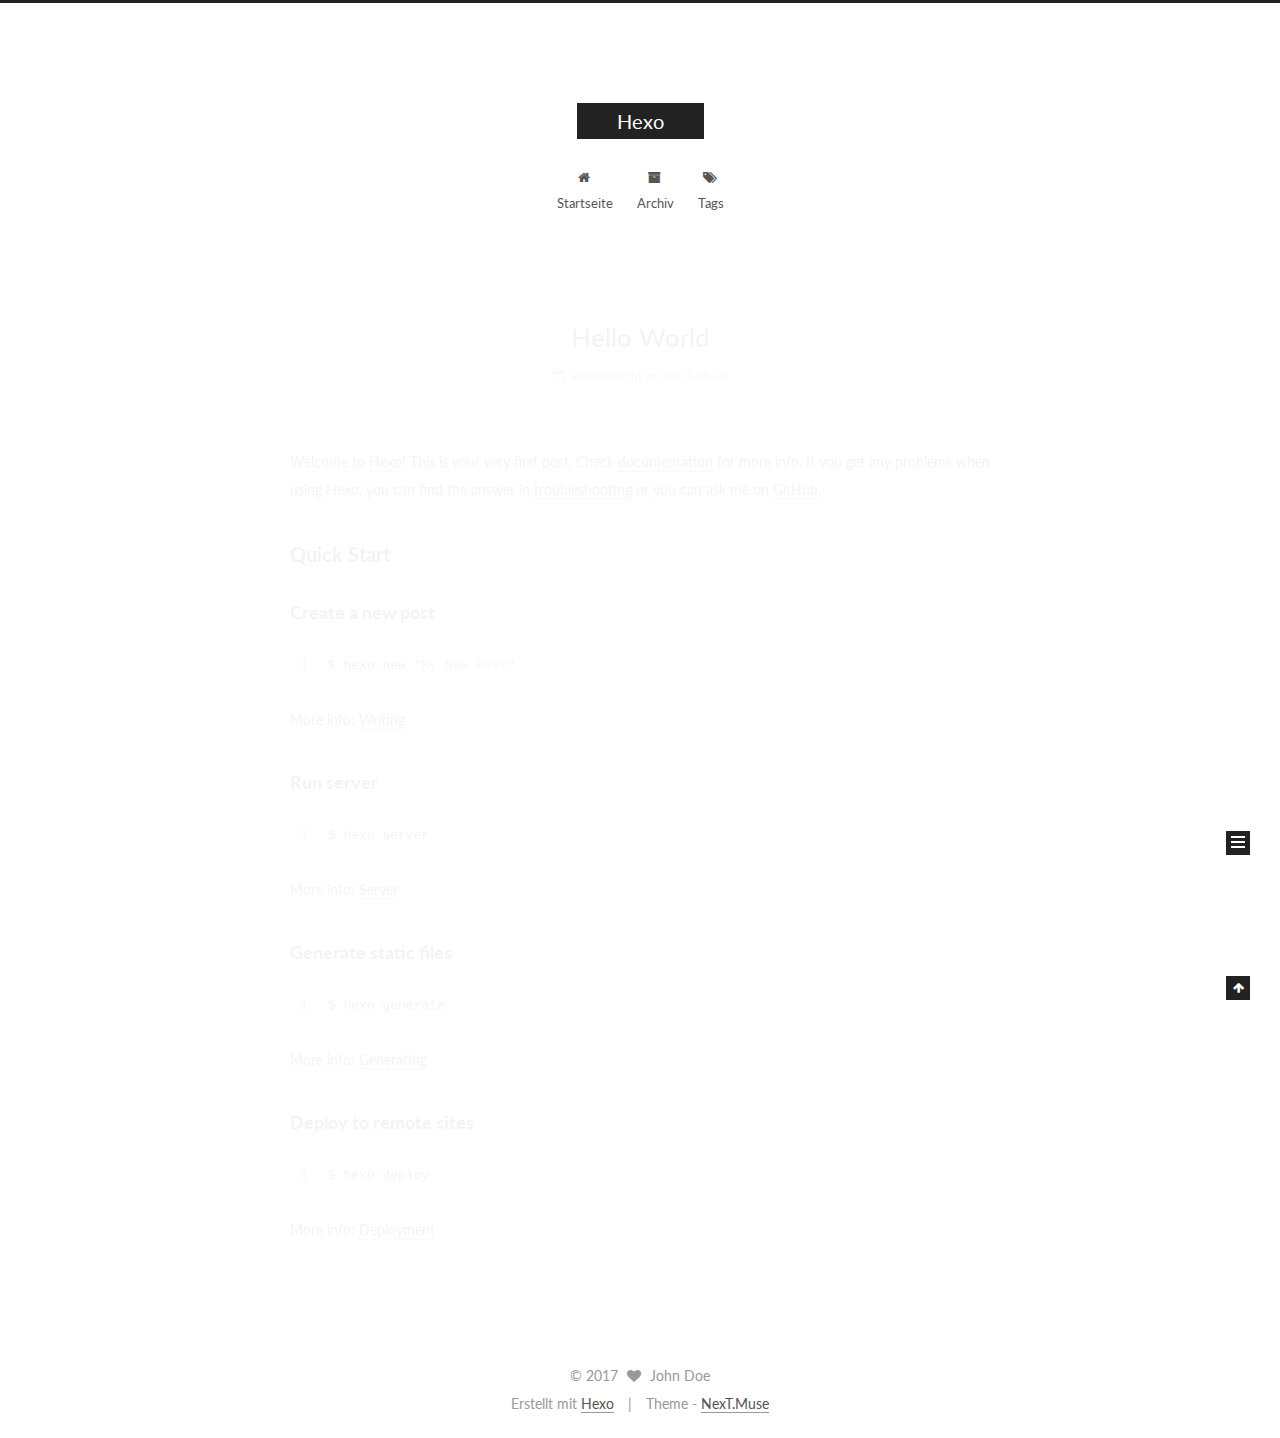
==== index.html @ f8caa30b "Site updated: 2017-03-20 17:21:39" ====
<!doctype html>



  


<html class="theme-next muse use-motion" lang="">
<head>
  <meta charset="UTF-8"/>
<meta http-equiv="X-UA-Compatible" content="IE=edge" />
<meta name="viewport" content="width=device-width, initial-scale=1, maximum-scale=1"/>



<meta http-equiv="Cache-Control" content="no-transform" />
<meta http-equiv="Cache-Control" content="no-siteapp" />















  
  
  <link href="/lib/fancybox/source/jquery.fancybox.css?v=2.1.5" rel="stylesheet" type="text/css" />




  
  
  
  

  
    
    
  

  

  

  

  

  
    
    
    <link href="//fonts.googleapis.com/css?family=Lato:300,300italic,400,400italic,700,700italic&subset=latin,latin-ext" rel="stylesheet" type="text/css">
  






<link href="/lib/font-awesome/css/font-awesome.min.css?v=4.6.2" rel="stylesheet" type="text/css" />

<link href="/css/main.css?v=5.1.0" rel="stylesheet" type="text/css" />


  <meta name="keywords" content="Hexo, NexT" />








  <link rel="shortcut icon" type="image/x-icon" href="/favicon.ico?v=5.1.0" />






<meta property="og:type" content="website">
<meta property="og:title" content="Hexo">
<meta property="og:url" content="http://yoursite.com/index.html">
<meta property="og:site_name" content="Hexo">
<meta name="twitter:card" content="summary">
<meta name="twitter:title" content="Hexo">



<script type="text/javascript" id="hexo.configurations">
  var NexT = window.NexT || {};
  var CONFIG = {
    root: '/',
    scheme: 'Muse',
    sidebar: {"position":"left","display":"post","offset":12,"offset_float":0,"b2t":false,"scrollpercent":false},
    fancybox: true,
    motion: true,
    duoshuo: {
      userId: '0',
      author: 'Author'
    },
    algolia: {
      applicationID: '',
      apiKey: '',
      indexName: '',
      hits: {"per_page":10},
      labels: {"input_placeholder":"Search for Posts","hits_empty":"We didn't find any results for the search: ${query}","hits_stats":"${hits} results found in ${time} ms"}
    }
  };
</script>



  <link rel="canonical" href="http://yoursite.com/"/>





  <title> Hexo </title>
</head>

<body itemscope itemtype="http://schema.org/WebPage" lang="">

  














  
  
    
  

  <div class="container sidebar-position-left 
   page-home 
 ">
    <div class="headband"></div>

    <header id="header" class="header" itemscope itemtype="http://schema.org/WPHeader">
      <div class="header-inner"><div class="site-brand-wrapper">
  <div class="site-meta ">
    

    <div class="custom-logo-site-title">
      <a href="/"  class="brand" rel="start">
        <span class="logo-line-before"><i></i></span>
        <span class="site-title">Hexo</span>
        <span class="logo-line-after"><i></i></span>
      </a>
    </div>
      
        <p class="site-subtitle"></p>
      
  </div>

  <div class="site-nav-toggle">
    <button>
      <span class="btn-bar"></span>
      <span class="btn-bar"></span>
      <span class="btn-bar"></span>
    </button>
  </div>
</div>

<nav class="site-nav">
  

  
    <ul id="menu" class="menu">
      
        
        <li class="menu-item menu-item-home">
          <a href="/" rel="section">
            
              <i class="menu-item-icon fa fa-fw fa-home"></i> <br />
            
            Startseite
          </a>
        </li>
      
        
        <li class="menu-item menu-item-archives">
          <a href="/archives" rel="section">
            
              <i class="menu-item-icon fa fa-fw fa-archive"></i> <br />
            
            Archiv
          </a>
        </li>
      
        
        <li class="menu-item menu-item-tags">
          <a href="/tags" rel="section">
            
              <i class="menu-item-icon fa fa-fw fa-tags"></i> <br />
            
            Tags
          </a>
        </li>
      

      
    </ul>
  

  
</nav>



 </div>
    </header>

    <main id="main" class="main">
      <div class="main-inner">
        <div class="content-wrap">
          <div id="content" class="content">
            
  <section id="posts" class="posts-expand">
    
      

  

  
  
  

  <article class="post post-type-normal " itemscope itemtype="http://schema.org/Article">
    <link itemprop="mainEntityOfPage" href="http://yoursite.com/2017/03/20/hello-world/">

    <span hidden itemprop="author" itemscope itemtype="http://schema.org/Person">
      <meta itemprop="name" content="John Doe">
      <meta itemprop="description" content="">
      <meta itemprop="image" content="/images/avatar.gif">
    </span>

    <span hidden itemprop="publisher" itemscope itemtype="http://schema.org/Organization">
      <meta itemprop="name" content="Hexo">
    </span>

    
      <header class="post-header">

        
        
          <h1 class="post-title" itemprop="name headline">
            
            
              
                
                <a class="post-title-link" href="/2017/03/20/hello-world/" itemprop="url">
                  Hello World
                </a>
              
            
          </h1>
        

        <div class="post-meta">
          <span class="post-time">
            
              <span class="post-meta-item-icon">
                <i class="fa fa-calendar-o"></i>
              </span>
              
                <span class="post-meta-item-text">Veröffentlicht am</span>
              
              <time title="Post created" itemprop="dateCreated datePublished" datetime="2017-03-20T13:56:18+08:00">
                2017-03-20
              </time>
            

            

            
          </span>

          

          
            
          

          
          

          

          

          

        </div>
      </header>
    


    <div class="post-body" itemprop="articleBody">

      
      

      
        
          
            <p>Welcome to <a href="https://hexo.io/" target="_blank" rel="external">Hexo</a>! This is your very first post. Check <a href="https://hexo.io/docs/" target="_blank" rel="external">documentation</a> for more info. If you get any problems when using Hexo, you can find the answer in <a href="https://hexo.io/docs/troubleshooting.html" target="_blank" rel="external">troubleshooting</a> or you can ask me on <a href="https://github.com/hexojs/hexo/issues" target="_blank" rel="external">GitHub</a>.</p>
<h2 id="Quick-Start"><a href="#Quick-Start" class="headerlink" title="Quick Start"></a>Quick Start</h2><h3 id="Create-a-new-post"><a href="#Create-a-new-post" class="headerlink" title="Create a new post"></a>Create a new post</h3><figure class="highlight bash"><table><tr><td class="gutter"><pre><div class="line">1</div></pre></td><td class="code"><pre><div class="line">$ hexo new <span class="string">"My New Post"</span></div></pre></td></tr></table></figure>
<p>More info: <a href="https://hexo.io/docs/writing.html" target="_blank" rel="external">Writing</a></p>
<h3 id="Run-server"><a href="#Run-server" class="headerlink" title="Run server"></a>Run server</h3><figure class="highlight bash"><table><tr><td class="gutter"><pre><div class="line">1</div></pre></td><td class="code"><pre><div class="line">$ hexo server</div></pre></td></tr></table></figure>
<p>More info: <a href="https://hexo.io/docs/server.html" target="_blank" rel="external">Server</a></p>
<h3 id="Generate-static-files"><a href="#Generate-static-files" class="headerlink" title="Generate static files"></a>Generate static files</h3><figure class="highlight bash"><table><tr><td class="gutter"><pre><div class="line">1</div></pre></td><td class="code"><pre><div class="line">$ hexo generate</div></pre></td></tr></table></figure>
<p>More info: <a href="https://hexo.io/docs/generating.html" target="_blank" rel="external">Generating</a></p>
<h3 id="Deploy-to-remote-sites"><a href="#Deploy-to-remote-sites" class="headerlink" title="Deploy to remote sites"></a>Deploy to remote sites</h3><figure class="highlight bash"><table><tr><td class="gutter"><pre><div class="line">1</div></pre></td><td class="code"><pre><div class="line">$ hexo deploy</div></pre></td></tr></table></figure>
<p>More info: <a href="https://hexo.io/docs/deployment.html" target="_blank" rel="external">Deployment</a></p>

          
        
      
    </div>

    <div>
      
    </div>

    <div>
      
    </div>

    <div>
      
    </div>

    <footer class="post-footer">
      

      

      

      
      
        <div class="post-eof"></div>
      
    </footer>
  </article>


    
  </section>

  


          </div>
          


          

        </div>
        
          
  
  <div class="sidebar-toggle">
    <div class="sidebar-toggle-line-wrap">
      <span class="sidebar-toggle-line sidebar-toggle-line-first"></span>
      <span class="sidebar-toggle-line sidebar-toggle-line-middle"></span>
      <span class="sidebar-toggle-line sidebar-toggle-line-last"></span>
    </div>
  </div>

  <aside id="sidebar" class="sidebar">
    <div class="sidebar-inner">

      

      

      <section class="site-overview sidebar-panel sidebar-panel-active">
        <div class="site-author motion-element" itemprop="author" itemscope itemtype="http://schema.org/Person">
          <img class="site-author-image" itemprop="image"
               src="/images/avatar.gif"
               alt="John Doe" />
          <p class="site-author-name" itemprop="name">John Doe</p>
           
              <p class="site-description motion-element" itemprop="description"></p>
          
        </div>
        <nav class="site-state motion-element">

          
            <div class="site-state-item site-state-posts">
              <a href="/archives">
                <span class="site-state-item-count">1</span>
                <span class="site-state-item-name">Artikel</span>
              </a>
            </div>
          

          

          

        </nav>

        

        <div class="links-of-author motion-element">
          
        </div>

        
        

        
        

        


      </section>

      

      

    </div>
  </aside>


        
      </div>
    </main>

    <footer id="footer" class="footer">
      <div class="footer-inner">
        <div class="copyright" >
  
  &copy; 
  <span itemprop="copyrightYear">2017</span>
  <span class="with-love">
    <i class="fa fa-heart"></i>
  </span>
  <span class="author" itemprop="copyrightHolder">John Doe</span>
</div>


<div class="powered-by">
  Erstellt mit  <a class="theme-link" href="https://hexo.io">Hexo</a>
</div>

<div class="theme-info">
  Theme -
  <a class="theme-link" href="https://github.com/iissnan/hexo-theme-next">
    NexT.Muse
  </a>
</div>


        

        
      </div>
    </footer>

    
      <div class="back-to-top">
        <i class="fa fa-arrow-up"></i>
        
      </div>
    

  </div>

  

<script type="text/javascript">
  if (Object.prototype.toString.call(window.Promise) !== '[object Function]') {
    window.Promise = null;
  }
</script>









  




  
  <script type="text/javascript" src="/lib/jquery/index.js?v=2.1.3"></script>

  
  <script type="text/javascript" src="/lib/fastclick/lib/fastclick.min.js?v=1.0.6"></script>

  
  <script type="text/javascript" src="/lib/jquery_lazyload/jquery.lazyload.js?v=1.9.7"></script>

  
  <script type="text/javascript" src="/lib/velocity/velocity.min.js?v=1.2.1"></script>

  
  <script type="text/javascript" src="/lib/velocity/velocity.ui.min.js?v=1.2.1"></script>

  
  <script type="text/javascript" src="/lib/fancybox/source/jquery.fancybox.pack.js?v=2.1.5"></script>


  


  <script type="text/javascript" src="/js/src/utils.js?v=5.1.0"></script>

  <script type="text/javascript" src="/js/src/motion.js?v=5.1.0"></script>



  
  

  

  


  <script type="text/javascript" src="/js/src/bootstrap.js?v=5.1.0"></script>



  



  




	





  





  





  






  





  

  

  

  

</body>
</html>
---- css/main.css ----
/* normalize.css v3.0.2 | MIT License | git.io/normalize */
html {
  font-family: sans-serif; /* 1 */
  -ms-text-size-adjust: 100%; /* 2 */
  -webkit-text-size-adjust: 100%; /* 2 */
}
body {
  margin: 0;
}
article,
aside,
details,
figcaption,
figure,
footer,
header,
hgroup,
main,
menu,
nav,
section,
summary {
  display: block;
}
audio,
canvas,
progress,
video {
  display: inline-block; /* 1 */
  vertical-align: baseline; /* 2 */
}
audio:not([controls]) {
  display: none;
  height: 0;
}
[hidden],
template {
  display: none;
}
a {
  background-color: transparent;
}
a:active,
a:hover {
  outline: 0;
}
abbr[title] {
  border-bottom: 1px dotted;
}
b,
strong {
  font-weight: bold;
}
dfn {
  font-style: italic;
}
h1 {
  font-size: 2em;
  margin: 0.67em 0;
}
mark {
  background: #ff0;
  color: #000;
}
small {
  font-size: 80%;
}
sub,
sup {
  font-size: 75%;
  line-height: 0;
  position: relative;
  vertical-align: baseline;
}
sup {
  top: -0.5em;
}
sub {
  bottom: -0.25em;
}
img {
  border: 0;
}
svg:not(:root) {
  overflow: hidden;
}
figure {
  margin: 1em 40px;
}
hr {
  -moz-box-sizing: content-box;
  box-sizing: content-box;
  height: 0;
}
pre {
  overflow: auto;
}
code,
kbd,
pre,
samp {
  font-family: monospace, monospace;
  font-size: 1em;
}
button,
input,
optgroup,
select,
textarea {
  color: inherit; /* 1 */
  font: inherit; /* 2 */
  margin: 0; /* 3 */
}
button {
  overflow: visible;
}
button,
select {
  text-transform: none;
}
button,
html input[type="button"],
input[type="reset"],
input[type="submit"] {
  -webkit-appearance: button; /* 2 */
  cursor: pointer; /* 3 */
}
button[disabled],
html input[disabled] {
  cursor: default;
}
button::-moz-focus-inner,
input::-moz-focus-inner {
  border: 0;
  padding: 0;
}
input {
  line-height: normal;
}
input[type="checkbox"],
input[type="radio"] {
  box-sizing: border-box; /* 1 */
  padding: 0; /* 2 */
}
input[type="number"]::-webkit-inner-spin-button,
input[type="number"]::-webkit-outer-spin-button {
  height: auto;
}
input[type="search"] {
  -webkit-appearance: textfield; /* 1 */
  -moz-box-sizing: content-box;
  -webkit-box-sizing: content-box; /* 2 */
  box-sizing: content-box;
}
input[type="search"]::-webkit-search-cancel-button,
input[type="search"]::-webkit-search-decoration {
  -webkit-appearance: none;
}
fieldset {
  border: 1px solid #c0c0c0;
  margin: 0 2px;
  padding: 0.35em 0.625em 0.75em;
}
legend {
  border: 0; /* 1 */
  padding: 0; /* 2 */
}
textarea {
  overflow: auto;
}
optgroup {
  font-weight: bold;
}
table {
  border-collapse: collapse;
  border-spacing: 0;
}
td,
th {
  padding: 0;
}
::selection {
  background: #262a30;
  color: #fff;
}
body {
  position: relative;
  font-family: 'Lato', "PingFang SC", "Microsoft YaHei", sans-serif;
  font-size: 14px;
  line-height: 2;
  color: #555;
  background: #fff;
}
@media (max-width: 767px) {
  body {
    padding-right: 0 !important;
  }
}
@media (min-width: 768px) and (max-width: 991px) {
  body {
    padding-right: 0 !important;
  }
}
@media (min-width: 1600px) {
  body {
    font-size: 16px;
  }
}
h1,
h2,
h3,
h4,
h5,
h6 {
  margin: 0;
  padding: 0;
  font-weight: bold;
  line-height: 1.5;
  font-family: 'Lato', "PingFang SC", "Microsoft YaHei", sans-serif;
}
h2,
h3,
h4,
h5,
h6 {
  margin: 20px 0 15px;
}
h1 {
  font-size: 22px;
}
@media (max-width: 767px) {
  h1 {
    font-size: 18px;
  }
}
h2 {
  font-size: 20px;
}
@media (max-width: 767px) {
  h2 {
    font-size: 16px;
  }
}
h3 {
  font-size: 18px;
}
@media (max-width: 767px) {
  h3 {
    font-size: 14px;
  }
}
h4 {
  font-size: 16px;
}
@media (max-width: 767px) {
  h4 {
    font-size: 12px;
  }
}
h5 {
  font-size: 14px;
}
@media (max-width: 767px) {
  h5 {
    font-size: 10px;
  }
}
h6 {
  font-size: 12px;
}
@media (max-width: 767px) {
  h6 {
    font-size: 8px;
  }
}
p {
  margin: 0 0 25px 0;
}
a {
  color: #555;
  text-decoration: none;
  border-bottom: 1px solid #999;
  word-wrap: break-word;
}
a:hover {
  color: #222;
  border-bottom-color: #222;
}
blockquote {
  margin: 0;
  padding: 0;
}
img {
  display: block;
  margin: auto;
  max-width: 100%;
  height: auto;
}
hr {
  margin: 40px 0;
  height: 3px;
  border: none;
  background-color: #ddd;
  background-image: repeating-linear-gradient(-45deg, #fff, #fff 4px, transparent 4px, transparent 8px);
}
blockquote {
  padding: 0 15px;
  color: #666;
  border-left: 4px solid #ddd;
}
blockquote cite::before {
  content: "-";
  padding: 0 5px;
}
dt {
  font-weight: 700;
}
dd {
  margin: 0;
  padding: 0;
}
.text-left {
  text-align: left;
}
.text-center {
  text-align: center;
}
.text-right {
  text-align: right;
}
.text-justify {
  text-align: justify;
}
.text-nowrap {
  white-space: nowrap;
}
.text-lowercase {
  text-transform: lowercase;
}
.text-uppercase {
  text-transform: uppercase;
}
.text-capitalize {
  text-transform: capitalize;
}
.center-block {
  display: block;
  margin-left: auto;
  margin-right: auto;
}
.clearfix:before,
.clearfix:after {
  content: " ";
  display: table;
}
.clearfix:after {
  clear: both;
}
.pullquote {
  width: 45%;
}
.pullquote.left {
  float: left;
  margin-left: 5px;
  margin-right: 10px;
}
.pullquote.right {
  float: right;
  margin-left: 10px;
  margin-right: 5px;
}
.affix.affix.affix {
  position: fixed;
}
.translation {
  margin-top: -20px;
  font-size: 14px;
  color: #999;
}
.scrollbar-measure {
  width: 100px;
  height: 100px;
  overflow: scroll;
  position: absolute;
  top: -9999px;
}
.use-motion .motion-element {
  opacity: 0;
}
table {
  margin: 20px 0;
  width: 100%;
  border-collapse: collapse;
  border-spacing: 0;
  border: 1px solid #ddd;
  font-size: 14px;
  table-layout: fixed;
  word-wrap: break-all;
}
table>tbody>tr:nth-of-type(odd) {
  background-color: #f9f9f9;
}
table>tbody>tr:hover {
  background-color: #f5f5f5;
}
caption,
th,
td {
  padding: 8px;
  text-align: left;
  vertical-align: middle;
  font-weight: normal;
}
th,
td {
  border-bottom: 3px solid #ddd;
  border-right: 1px solid #eee;
}
th {
  padding-bottom: 10px;
  font-weight: 700;
}
td {
  border-bottom-width: 1px;
}
html,
body {
  height: 100%;
}
.container {
  position: relative;
  min-height: 100%;
}
.header-inner {
  margin: 0 auto;
  padding: 100px 0 70px;
  width: 700px;
}
@media (min-width: 1600px) {
  .container .header-inner {
    width: 900px;
  }
}
.main {
  padding-bottom: 150px;
}
.main-inner {
  margin: 0 auto;
  width: 700px;
}
@media (min-width: 1600px) {
  .container .main-inner {
    width: 900px;
  }
}
.footer {
  position: absolute;
  left: 0;
  bottom: 0;
  width: 100%;
  min-height: 50px;
}
.footer-inner {
  box-sizing: border-box;
  margin: 20px auto;
  width: 700px;
}
@media (min-width: 1600px) {
  .container .footer-inner {
    width: 900px;
  }
}
pre,
.highlight {
  overflow: auto;
  margin: 20px 0;
  padding: 0;
  font-size: 13px;
  color: #4d4d4c;
  background: #f7f7f7;
  line-height: 1.6;
}
pre,
code {
  font-family: consolas, Menlo, "PingFang SC", "Microsoft YaHei", monospace;
}
code {
  padding: 2px 4px;
  word-wrap: break-word;
  color: #555;
  background: #eee;
  border-radius: 3px;
  font-size: 13px;
}
pre code {
  padding: 0;
  color: #4d4d4c;
  background: none;
  text-shadow: none;
}
.highlight {
  border-radius: 1px;
}
.highlight pre {
  border: none;
  margin: 0;
  padding: 10px 0;
}
.highlight table {
  margin: 0;
  width: auto;
  border: none;
}
.highlight td {
  border: none;
  padding: 0;
}
.highlight figcaption {
  font-size: 1em;
  color: #4d4d4c;
  line-height: 1em;
  margin-bottom: 1em;
}
.highlight figcaption:before,
.highlight figcaption:after {
  content: " ";
  display: table;
}
.highlight figcaption:after {
  clear: both;
}
.highlight figcaption a {
  float: right;
  color: #4d4d4c;
}
.highlight figcaption a:hover {
  border-bottom-color: #4d4d4c;
}
.highlight .gutter pre {
  padding-left: 10px;
  padding-right: 10px;
  color: #869194;
  text-align: right;
  background-color: #eff2f3;
}
.highlight .code pre {
  padding-left: 10px;
  padding-right: 10px;
  background-color: #f7f7f7;
}
.highlight .line {
  height: 20px;
}
.gutter {
  -webkit-user-select: none;
  -moz-user-select: none;
  -ms-user-select: none;
  user-select: none;
}
.gist table {
  width: auto;
}
.gist table td {
  border: none;
}
pre .deletion {
  background: #fdd;
}
pre .addition {
  background: #dfd;
}
pre .meta {
  color: #8959a8;
}
pre .comment {
  color: #8e908c;
}
pre .variable,
pre .attribute,
pre .tag,
pre .regexp,
pre .ruby .constant,
pre .xml .tag .title,
pre .xml .pi,
pre .xml .doctype,
pre .html .doctype,
pre .css .id,
pre .css .class,
pre .css .pseudo {
  color: #c82829;
}
pre .number,
pre .preprocessor,
pre .built_in,
pre .literal,
pre .params,
pre .constant,
pre .command {
  color: #f5871f;
}
pre .ruby .class .title,
pre .css .rules .attribute,
pre .string,
pre .value,
pre .inheritance,
pre .header,
pre .ruby .symbol,
pre .xml .cdata,
pre .special,
pre .number,
pre .formula {
  color: #718c00;
}
pre .title,
pre .css .hexcolor {
  color: #3e999f;
}
pre .function,
pre .python .decorator,
pre .python .title,
pre .ruby .function .title,
pre .ruby .title .keyword,
pre .perl .sub,
pre .javascript .title,
pre .coffeescript .title {
  color: #4271ae;
}
pre .keyword,
pre .javascript .function {
  color: #8959a8;
}
.full-image.full-image.full-image {
  border: none;
  max-width: 100%;
  width: auto;
  margin: 20px auto;
}
@media (min-width: 992px) {
  .full-image.full-image.full-image {
    max-width: none;
    width: 110%;
    margin: 25px -5%;
  }
}
.blockquote-center,
.page-home .post-type-quote blockquote,
.page-post-detail .post-type-quote blockquote {
  position: relative;
  margin: 40px 0;
  padding: 0;
  border-left: none;
  text-align: center;
}
.blockquote-center::before,
.page-home .post-type-quote blockquote::before,
.page-post-detail .post-type-quote blockquote::before,
.blockquote-center::after,
.page-home .post-type-quote blockquote::after,
.page-post-detail .post-type-quote blockquote::after {
  position: absolute;
  content: ' ';
  display: block;
  width: 100%;
  height: 24px;
  opacity: 0.2;
  background-repeat: no-repeat;
  background-position: 0 -6px;
  background-size: 22px 22px;
}
.blockquote-center::before,
.page-home .post-type-quote blockquote::before,
.page-post-detail .post-type-quote blockquote::before {
  top: -20px;
  background-image: url("../images/quote-l.svg");
  border-top: 1px solid #ccc;
}
.blockquote-center::after,
.page-home .post-type-quote blockquote::after,
.page-post-detail .post-type-quote blockquote::after {
  bottom: -20px;
  background-image: url("../images/quote-r.svg");
  border-bottom: 1px solid #ccc;
  background-position: 100% 8px;
}
.blockquote-center p,
.page-home .post-type-quote blockquote p,
.page-post-detail .post-type-quote blockquote p,
.blockquote-center div,
.page-home .post-type-quote blockquote div,
.page-post-detail .post-type-quote blockquote div {
  text-align: center;
}
.post .post-body .group-picture img {
  box-sizing: border-box;
  padding: 0 3px;
  border: none;
}
.post .group-picture-row {
  overflow: hidden;
  margin-top: 6px;
}
.post .group-picture-row:first-child {
  margin-top: 0;
}
.post .group-picture-column {
  float: left;
}
.page-post-detail .post-body .group-picture-column {
  float: none;
  margin-top: 10px;
  width: auto !important;
}
.page-post-detail .post-body .group-picture-column img {
  margin: 0 auto;
}
.page-archive .group-picture-container {
  overflow: hidden;
}
.page-archive .group-picture-row {
  float: left;
}
.page-archive .group-picture-row:first-child {
  margin-top: 6px;
}
.page-archive .group-picture-column {
  max-width: 150px;
  max-height: 150px;
}
.note {
  padding: 20px;
  margin: 20px 0;
  border: 1px solid #eee;
  border-left-width: 5px;
  border-radius: 3px;
}
.note h2,
.note h3,
.note h4,
.note h5,
.note h6 {
  margin-top: 0;
  margin-bottom: 5px;
}
.note p:last-child {
  margin-bottom: 0;
}
.note code {
  border-radius: 3px;
}
.note+.note {
  margin-top: -5px;
}
.default {
  border-left-color: #777;
}
.default h2,
.default h3,
.default h4,
.default h5,
.default h6 {
  color: #777;
}
.primary {
  border-left-color: #428bca;
}
.primary h2,
.primary h3,
.primary h4,
.primary h5,
.primary h6 {
  color: #428bca;
}
.success {
  border-left-color: #5cb85c;
}
.success h2,
.success h3,
.success h4,
.success h5,
.success h6 {
  color: #5cb85c;
}
.danger {
  border-left-color: #d9534f;
}
.danger h2,
.danger h3,
.danger h4,
.danger h5,
.danger h6 {
  color: #d9534f;
}
.warning {
  border-left-color: #f0ad4e;
}
.warning h2,
.warning h3,
.warning h4,
.warning h5,
.warning h6 {
  color: #f0ad4e;
}
.info {
  border-left-color: #5bc0de;
}
.info h2,
.info h3,
.info h4,
.info h5,
.info h6 {
  color: #5bc0de;
}
.btn {
  display: inline-block;
  padding: 0 20px;
  font-size: 14px;
  color: #fff;
  background: #222;
  border: 2px solid #222;
  text-decoration: none;
  border-radius: 0;
  transition-property: background-color;
  transition-duration: 0.2s;
  transition-timing-function: ease-in-out;
  transition-delay: 0s;
}
.btn:hover,
.post-button .btn:hover {
  border-color: #222;
  color: #222;
  background: #fff;
}
.btn-bar {
  display: block;
  width: 22px;
  height: 2px;
  background: #555;
  border-radius: 1px;
}
.btn-bar+.btn-bar {
  margin-top: 4px;
}
.pagination {
  margin: 120px 0 40px;
  text-align: center;
  border-top: 1px solid #eee;
}
.page-number-basic,
.pagination .prev,
.pagination .next,
.pagination .page-number,
.pagination .space {
  display: inline-block;
  position: relative;
  top: -1px;
  margin: 0 10px;
  padding: 0 10px;
  line-height: 30px;
}
@media (max-width: 767px) {
  .page-number-basic,
  .pagination .prev,
  .pagination .next,
  .pagination .page-number,
  .pagination .space {
    margin: 0 5px;
  }
}
.pagination .prev,
.pagination .next,
.pagination .page-number {
  border-bottom: 0;
  border-top: 1px solid #eee;
  transition-property: border-color;
  transition-duration: 0.2s;
  transition-timing-function: ease-in-out;
  transition-delay: 0s;
}
.pagination .prev:hover,
.pagination .next:hover,
.pagination .page-number:hover {
  border-top-color: #222;
}
.pagination .space {
  padding: 0;
  margin: 0;
}
.pagination .prev {
  margin-left: 0;
}
.pagination .next {
  margin-right: 0;
}
.pagination .page-number.current {
  color: #fff;
  background: #ccc;
  border-top-color: #ccc;
}
@media (max-width: 767px) {
  .pagination {
    border-top: none;
  }
  .pagination .prev,
  .pagination .next,
  .pagination .page-number {
    margin-bottom: 10px;
    border-top: 0;
    border-bottom: 1px solid #eee;
  }
  .pagination .prev:hover,
  .pagination .next:hover,
  .pagination .page-number:hover {
    border-bottom-color: #222;
  }
}
.comments {
  margin: 60px 20px 0;
}
.tag-cloud {
  text-align: center;
}
.tag-cloud a {
  display: inline-block;
  margin: 10px;
}
.back-to-top {
  box-sizing: border-box;
  position: fixed;
  bottom: -100px;
  right: 30px;
  z-index: 1050;
  padding: 0 6px;
  width: 24px;
  background: #222;
  font-size: 12px;
  opacity: 1;
  color: #fff;
  cursor: pointer;
  text-align: center;
  -webkit-transform: translateZ(0);
  transition-property: bottom;
  transition-duration: 0.2s;
  transition-timing-function: ease-in-out;
  transition-delay: 0s;
}
@media (max-width: 767px) {
  .back-to-top {
    display: none;
  }
}
@media (min-width: 768px) and (max-width: 991px) {
  .back-to-top {
    display: none;
  }
}
.back-to-top.back-to-top-on {
  bottom: 19px;
}
.header {
  background: #fff;
}
.header-inner {
  position: relative;
}
.headband {
  height: 3px;
  background: #222;
}
.site-meta {
  margin: 0;
  text-align: center;
}
@media (max-width: 767px) {
  .site-meta {
    text-align: center;
  }
}
.brand {
  position: relative;
  display: inline-block;
  padding: 0 40px;
  color: #fff;
  background: #222;
  border-bottom: none;
}
.brand:hover {
  color: #fff;
}
.logo {
  display: inline-block;
  margin-right: 5px;
  line-height: 36px;
  vertical-align: top;
}
.site-title {
  display: inline-block;
  vertical-align: top;
  line-height: 36px;
  font-size: 20px;
  font-weight: normal;
  font-family: 'Lato', "PingFang SC", "Microsoft YaHei", sans-serif;
}
.site-subtitle {
  margin-top: 10px;
  font-size: 13px;
  color: #999;
}
.use-motion .brand {
  opacity: 0;
}
.use-motion .logo,
.use-motion .site-title,
.use-motion .site-subtitle {
  opacity: 0;
  position: relative;
  top: -10px;
}
.site-nav-toggle {
  display: none;
  position: absolute;
  top: 10px;
  left: 10px;
}
@media (max-width: 767px) {
  .site-nav-toggle {
    display: block;
  }
}
.site-nav-toggle button {
  margin-top: 2px;
  padding: 9px 10px;
  background: transparent;
  border: none;
}
@media (max-width: 767px) {
  .site-nav {
    display: none;
    margin: 0 -10px;
    padding: 0 10px;
    clear: both;
    border-top: 1px solid #ddd;
  }
}
@media (min-width: 768px) and (max-width: 991px) {
  .site-nav {
    display: block !important;
  }
}
@media (min-width: 992px) {
  .site-nav {
    display: block !important;
  }
}
.menu {
  margin-top: 20px;
  padding-left: 0;
  text-align: center;
}
.menu .menu-item {
  display: inline-block;
  margin: 0 10px;
  list-style: none;
}
@media screen and (max-width: 767px) {
  .menu .menu-item {
    margin-top: 10px;
  }
}
.menu .menu-item a {
  display: block;
  font-size: 13px;
  line-height: inherit;
  border-bottom: 1px solid transparent;
  transition-property: border-color;
  transition-duration: 0.2s;
  transition-timing-function: ease-in-out;
  transition-delay: 0s;
}
.menu .menu-item a:hover {
  border-bottom-color: #222;
}
.menu .menu-item .fa {
  margin-right: 5px;
}
.use-motion .menu-item {
  opacity: 0;
}
.post-body {
  font-family: 'Lato', "PingFang SC", "Microsoft YaHei", sans-serif;
}
@media (max-width: 767px) {
  .post-body {
    word-break: break-word;
  }
}
.post-body .fancybox img {
  display: block !important;
  margin: 0 auto;
  cursor: pointer;
  cursor: zoom-in;
  cursor: -webkit-zoom-in;
}
.post-body .image-caption,
.post-body .figure .caption {
  margin: 10px auto 15px;
  text-align: center;
  font-size: 14px;
  color: #999;
  font-weight: bold;
  line-height: 1;
}
.post-sticky-flag {
  display: inline-block;
  font-size: 16px;
  -ms-transform: rotate(30deg);
  -webkit-transform: rotate(30deg);
  -moz-transform: rotate(30deg);
  -ms-transform: rotate(30deg);
  -o-transform: rotate(30deg);
  transform: rotate(30deg);
}
.posts-expand {
  padding-top: 40px;
}
@media (max-width: 767px) {
  .posts-expand {
    margin: 0 20px;
  }
  .post-body pre,
  .post-body .highlight {
    padding: 10px;
  }
  .post-body pre .gutter pre,
  .post-body .highlight .gutter pre {
    padding-right: 10px;
  }
}
@media (min-width: 992px) {
  .posts-expand .post-body {
    text-align: justify;
  }
}
.posts-expand .post-body h2,
.posts-expand .post-body h3,
.posts-expand .post-body h4,
.posts-expand .post-body h5,
.posts-expand .post-body h6 {
  padding-top: 10px;
}
.posts-expand .post-body h2 .header-anchor,
.posts-expand .post-body h3 .header-anchor,
.posts-expand .post-body h4 .header-anchor,
.posts-expand .post-body h5 .header-anchor,
.posts-expand .post-body h6 .header-anchor {
  float: right;
  margin-left: 10px;
  color: #ccc;
  border-bottom-style: none;
  visibility: hidden;
}
.posts-expand .post-body h2 .header-anchor:hover,
.posts-expand .post-body h3 .header-anchor:hover,
.posts-expand .post-body h4 .header-anchor:hover,
.posts-expand .post-body h5 .header-anchor:hover,
.posts-expand .post-body h6 .header-anchor:hover {
  color: inherit;
}
.posts-expand .post-body h2:hover .header-anchor,
.posts-expand .post-body h3:hover .header-anchor,
.posts-expand .post-body h4:hover .header-anchor,
.posts-expand .post-body h5:hover .header-anchor,
.posts-expand .post-body h6:hover .header-anchor {
  visibility: visible;
}
.posts-expand .post-body ul li {
  list-style: circle;
}
.posts-expand .post-body img {
  box-sizing: border-box;
  margin: auto;
  padding: 3px;
  border: 1px solid #ddd;
}
.posts-expand .fancybox img {
  margin: 0 auto;
}
@media (max-width: 767px) {
  .posts-collapse {
    margin: 0 20px;
  }
  .posts-collapse .post-title,
  .posts-collapse .post-meta {
    display: block;
    width: auto;
    text-align: left;
  }
}
.posts-collapse {
  position: relative;
  z-index: 1010;
  margin-left: 55px;
}
.posts-collapse::after {
  content: " ";
  position: absolute;
  top: 20px;
  left: 0;
  margin-left: -2px;
  width: 4px;
  height: 100%;
  background: #f5f5f5;
  z-index: -1;
}
@media (max-width: 767px) {
  .posts-collapse {
    margin: 0 20px;
  }
}
.posts-collapse .collection-title {
  position: relative;
  margin: 60px 0;
}
.posts-collapse .collection-title h2 {
  margin-left: 20px;
}
.posts-collapse .collection-title small {
  color: #bbb;
}
.posts-collapse .collection-title::before {
  content: " ";
  position: absolute;
  left: 0;
  top: 50%;
  margin-left: -4px;
  margin-top: -4px;
  width: 8px;
  height: 8px;
  background: #bbb;
  border-radius: 50%;
}
.posts-collapse .post {
  margin: 30px 0;
}
.posts-collapse .post-header {
  position: relative;
  transition-duration: 0.2s;
  transition-timing-function: ease-in-out;
  transition-delay: 0s;
  transition-property: border;
  border-bottom: 1px dashed #ccc;
}
.posts-collapse .post-header::before {
  content: " ";
  position: absolute;
  left: 0;
  top: 12px;
  width: 6px;
  height: 6px;
  margin-left: -4px;
  background: #bbb;
  border-radius: 50%;
  border: 1px solid #fff;
  transition-duration: 0.2s;
  transition-timing-function: ease-in-out;
  transition-delay: 0s;
  transition-property: background;
}
.posts-collapse .post-header:hover {
  border-bottom-color: #666;
}
.posts-collapse .post-header:hover::before {
  background: #222;
}
.posts-collapse .post-meta {
  position: absolute;
  font-size: 12px;
  left: 20px;
  top: 5px;
}
.posts-collapse .post-comments-count {
  display: none;
}
.posts-collapse .post-title {
  margin-left: 60px;
  font-size: 16px;
  font-weight: normal;
  line-height: inherit;
}
.posts-collapse .post-title::after {
  margin-left: 3px;
  opacity: 0.6;
}
.posts-collapse .post-title a {
  color: #666;
  border-bottom: none;
}
.page-home .post-type-quote .post-header,
.page-post-detail .post-type-quote .post-header,
.page-home .post-type-quote .post-tags,
.page-post-detail .post-type-quote .post-tags {
  display: none;
}
.posts-expand .post-title {
  font-size: 26px;
  text-align: center;
  word-break: break-word;
  font-weight: 400;
}
@media (max-width: 767px) {
  .posts-expand .post-title {
    font-size: 22px;
  }
}
.posts-expand .post-title-link {
  display: inline-block;
  position: relative;
  color: #555;
  border-bottom: none;
  line-height: 1.2;
  vertical-align: top;
}
.posts-expand .post-title-link::before {
  content: "";
  position: absolute;
  width: 100%;
  height: 2px;
  bottom: 0;
  left: 0;
  background-color: #000;
  visibility: hidden;
  -webkit-transform: scaleX(0);
  -moz-transform: scaleX(0);
  -ms-transform: scaleX(0);
  -o-transform: scaleX(0);
  transform: scaleX(0);
  transition-duration: 0.2s;
  transition-timing-function: ease-in-out;
  transition-delay: 0s;
}
.posts-expand .post-title-link:hover::before {
  visibility: visible;
  -webkit-transform: scaleX(1);
  -moz-transform: scaleX(1);
  -ms-transform: scaleX(1);
  -o-transform: scaleX(1);
  transform: scaleX(1);
}
.posts-expand .post-title-link .fa {
  font-size: 16px;
}
.posts-expand .post-meta {
  margin: 3px 0 60px 0;
  color: #999;
  font-family: 'Lato', "PingFang SC", "Microsoft YaHei", sans-serif;
  font-size: 12px;
  text-align: center;
}
.posts-expand .post-meta .post-category-list {
  display: inline-block;
  margin: 0;
  padding: 3px;
}
.posts-expand .post-meta .post-category-list-link {
  color: #999;
}
.posts-expand .post-meta .post-description {
  font-size: 14px;
  margin-top: 2px;
}
.post-meta-divider {
  margin: 0 0.5em;
}
.post-meta-item-icon {
  margin-right: 3px;
}
@media (min-width: 768px) and (max-width: 991px) {
  .post-meta-item-icon {
    display: inline-block;
  }
}
@media (max-width: 767px) {
  .post-meta-item-icon {
    display: inline-block;
  }
}
@media (min-width: 768px) and (max-width: 991px) {
  .post-meta-item-text {
    display: none;
  }
}
@media (max-width: 767px) {
  .post-meta-item-text {
    display: none;
  }
}
@media (max-width: 767px) {
  .posts-expand .post-comments-count {
    display: none;
  }
}
.social-like {
  font-size: 14px;
  height: 20px;
  text-align: center;
  border-top: 1px solid #eee;
  padding-top: 9px;
  margin-top: 45px;
  display: flex;
  justify-content: center;
}
.vk_like {
  width: 85px;
  height: 21px;
  padding-top: 7px;
  align-self: center;
}
.fb_like {
  height: 30px;
  align-self: center;
}
.post-button {
  margin-top: 50px;
}
.post-button .btn {
  color: #fff;
  font-size: 14px;
  background: #222;
  border-radius: 0;
  line-height: 2;
  margin: 0 4px 8px 4px;
}
.post-button .fa-fw {
  width: 1.285714285714286em;
  text-align: left;
}
.posts-expand .post-tags {
  margin-top: 40px;
  text-align: center;
}
.posts-expand .post-tags a {
  display: inline-block;
  margin-right: 10px;
  font-size: 13px;
}
.post-nav {
  display: table;
  margin-top: 15px;
  width: 100%;
  border-top: 1px solid #eee;
}
.post-nav-divider {
  display: table-cell;
  width: 10%;
}
.post-nav-item {
  display: table-cell;
  padding: 10px 0 0 0;
  width: 45%;
  vertical-align: top;
}
.post-nav-item a {
  position: relative;
  display: block;
  line-height: 25px;
  font-size: 14px;
  color: #555;
  border-bottom: none;
}
.post-nav-item a:hover {
  color: #222;
  border-bottom: none;
}
.post-nav-item a:active {
  top: 2px;
}
.post-nav-item .fa {
  position: absolute;
  top: 8px;
  left: 0;
  font-size: 12px;
}
.post-nav-next a {
  padding-left: 15px;
}
.post-nav-prev {
  text-align: right;
}
.post-nav-prev a {
  padding-right: 15px;
}
.post-nav-prev .fa {
  right: 0;
  left: auto;
}
.posts-expand .post-eof {
  display: block;
  margin: 80px auto 60px;
  width: 8%;
  height: 1px;
  background: #ccc;
  text-align: center;
}
.post:last-child .post-eof.post-eof.post-eof {
  display: none;
}
.post-gallery {
  display: table;
  table-layout: fixed;
  width: 100%;
  border-collapse: separate;
}
.post-gallery-row {
  display: table-row;
}
.post-gallery .post-gallery-img {
  display: table-cell;
  text-align: center;
  vertical-align: middle;
  border: none;
}
.post-gallery .post-gallery-img img {
  max-width: 100%;
  max-height: 100%;
  border: none;
}
.fancybox-close,
.fancybox-close:hover {
  border: none;
}
.sidebar {
  position: fixed;
  right: 0;
  top: 0;
  bottom: 0;
  width: 0;
  z-index: 1040;
  box-shadow: inset 0 2px 6px #000;
  background: #222;
  -webkit-transform: translateZ(0);
}
.sidebar a {
  color: #999;
  border-bottom-color: #555;
}
.sidebar a:hover {
  color: #eee;
}
@media (min-width: 768px) and (max-width: 991px) {
  .sidebar {
    display: none !important;
  }
}
@media (max-width: 767px) {
  .sidebar {
    display: none !important;
  }
}
.sidebar-inner {
  position: relative;
  padding: 20px 10px;
  color: #999;
  text-align: center;
}
.sidebar-toggle {
  position: fixed;
  right: 30px;
  bottom: 45px;
  width: 14px;
  height: 14px;
  padding: 5px;
  background: #222;
  line-height: 0;
  z-index: 1050;
  cursor: pointer;
  -webkit-transform: translateZ(0);
}
@media (min-width: 768px) and (max-width: 991px) {
  .sidebar-toggle {
    display: none;
  }
}
@media (max-width: 767px) {
  .sidebar-toggle {
    display: none;
  }
}
.sidebar-toggle-line {
  position: relative;
  display: inline-block;
  vertical-align: top;
  height: 2px;
  width: 100%;
  background: #fff;
  margin-top: 3px;
}
.sidebar-toggle-line:first-child {
  margin-top: 0;
}
.site-author-image {
  display: block;
  margin: 0 auto;
  padding: 2px;
  max-width: 96px;
  height: auto;
  border: 2px solid #333;
}
.site-author-name {
  margin: 5px 0 0;
  text-align: center;
  color: #f5f5f5;
  font-weight: normal;
}
.site-description {
  margin-top: 5px;
  text-align: center;
  font-size: 14px;
  color: #999;
}
.site-state {
  overflow: hidden;
  line-height: 1.4;
  white-space: nowrap;
  text-align: center;
}
.site-state-item {
  display: inline-block;
  padding: 0 15px;
  border-left: 1px solid #333;
}
.site-state-item:first-child {
  border-left: none;
}
.site-state-item a {
  border-bottom: none;
}
.site-state-item-count {
  display: block;
  text-align: center;
  color: inherit;
  font-weight: 600;
  font-size: 18px;
}
.site-state-item-name {
  font-size: 13px;
  color: inherit;
}
.feed-link {
  margin-top: 20px;
}
.feed-link a {
  display: inline-block;
  padding: 0 15px;
  color: #fc6423;
  border: 1px solid #fc6423;
  border-radius: 4px;
}
.feed-link a i {
  color: #fc6423;
  font-size: 14px;
}
.feed-link a:hover {
  color: #fff;
  background: #fc6423;
}
.feed-link a:hover i {
  color: #fff;
}
.links-of-author {
  margin-top: 20px;
}
.links-of-author a {
  display: inline-block;
  vertical-align: middle;
  margin-right: 10px;
  margin-bottom: 10px;
  border-bottom-color: #555;
  font-size: 13px;
}
.links-of-author a:before {
  display: inline-block;
  vertical-align: middle;
  margin-right: 3px;
  content: " ";
  width: 4px;
  height: 4px;
  border-radius: 50%;
  background: #ff5550;
}
.links-of-blogroll {
  font-size: 13px;
}
.links-of-blogroll-title {
  margin-top: 20px;
  font-size: 14px;
  font-weight: 600;
}
.links-of-blogroll-list {
  margin: 0;
  padding: 0;
  list-style: none;
}
.links-of-blogroll-item {
  padding: 2px 10px;
}
.sidebar-nav {
  margin: 0 0 20px;
  padding-left: 0;
}
.sidebar-nav li {
  display: inline-block;
  cursor: pointer;
  border-bottom: 1px solid transparent;
  font-size: 14px;
  color: #555;
}
.sidebar-nav li:hover {
  color: #f5f5f5;
}
.page-post-detail .sidebar-nav-toc {
  padding: 0 5px;
}
.page-post-detail .sidebar-nav-overview {
  margin-left: 10px;
}
.sidebar-nav .sidebar-nav-active {
  color: #87daff;
  border-bottom-color: #87daff;
}
.sidebar-nav .sidebar-nav-active:hover {
  color: #87daff;
}
.sidebar-panel {
  display: none;
}
.sidebar-panel-active {
  display: block;
}
.post-toc-empty {
  font-size: 14px;
  color: #666;
}
.post-toc-wrap {
  overflow: hidden;
}
.post-toc {
  overflow: auto;
}
.post-toc ol {
  margin: 0;
  padding: 0 2px 5px 10px;
  text-align: left;
  list-style: none;
  font-size: 14px;
}
.post-toc ol > ol {
  padding-left: 0;
}
.post-toc ol a {
  transition-duration: 0.2s;
  transition-timing-function: ease-in-out;
  transition-delay: 0s;
  transition-property: all;
  color: #999;
  border-bottom-color: #555;
}
.post-toc ol a:hover {
  color: #ccc;
  border-bottom-color: #ccc;
}
.post-toc .nav-item {
  overflow: hidden;
  text-overflow: ellipsis;
  white-space: nowrap;
  line-height: 1.8;
}
.post-toc .nav .nav-child {
  display: none;
}
.post-toc .nav .active > .nav-child {
  display: block;
}
.post-toc .nav .active-current > .nav-child {
  display: block;
}
.post-toc .nav .active-current > .nav-child > .nav-item {
  display: block;
}
.post-toc .nav .active > a {
  color: #87daff;
  border-bottom-color: #87daff;
}
.post-toc .nav .active-current > a {
  color: #87daff;
}
.post-toc .nav .active-current > a:hover {
  color: #87daff;
}
.footer {
  font-size: 14px;
  color: #999;
}
.footer img {
  border: none;
}
.footer-inner {
  text-align: center;
}
.with-love {
  display: inline-block;
  margin: 0 5px;
}
.powered-by,
.theme-info {
  display: inline-block;
}
.powered-by {
  margin-right: 10px;
}
.powered-by::after {
  content: "|";
  padding-left: 10px;
}
.cc-license {
  margin-top: 10px;
  text-align: center;
}
.cc-license .cc-opacity {
  opacity: 0.7;
  border-bottom: none;
}
.cc-license .cc-opacity:hover {
  opacity: 0.9;
}
.cc-license img {
  display: inline-block;
}
.theme-next #ds-thread #ds-reset {
  color: #555;
}
.theme-next #ds-thread #ds-reset .ds-replybox {
  margin-bottom: 30px;
}
.theme-next #ds-thread #ds-reset .ds-replybox .ds-avatar,
.theme-next #ds-reset .ds-avatar img {
  box-shadow: none;
}
.theme-next #ds-thread #ds-reset .ds-textarea-wrapper {
  border-color: #c7d4e1;
  background: none;
  border-top-right-radius: 3px;
  border-top-left-radius: 3px;
}
.theme-next #ds-thread #ds-reset .ds-textarea-wrapper textarea {
  height: 60px;
}
.theme-next #ds-reset .ds-rounded-top {
  border-radius: 0;
}
.theme-next #ds-thread #ds-reset .ds-post-toolbar {
  box-sizing: border-box;
  border: 1px solid #c7d4e1;
  background: #f6f8fa;
}
.theme-next #ds-thread #ds-reset .ds-post-options {
  height: 40px;
  border: none;
  background: none;
}
.theme-next #ds-thread #ds-reset .ds-toolbar-buttons {
  top: 11px;
}
.theme-next #ds-thread #ds-reset .ds-sync {
  top: 5px;
}
.theme-next #ds-thread #ds-reset .ds-post-button {
  top: 4px;
  right: 5px;
  width: 90px;
  height: 30px;
  border: 1px solid #c5ced7;
  border-radius: 3px;
  background-image: linear-gradient(#fbfbfc, #f5f7f9);
  color: #60676d;
}
.theme-next #ds-thread #ds-reset .ds-post-button:hover {
  background-position: 0 -30px;
  color: #60676d;
}
.theme-next #ds-thread #ds-reset .ds-comments-info {
  padding: 10px 0;
}
.theme-next #ds-thread #ds-reset .ds-sort {
  display: none;
}
.theme-next #ds-thread #ds-reset li.ds-tab a.ds-current {
  border: none;
  background: #f6f8fa;
  color: #60676d;
}
.theme-next #ds-thread #ds-reset li.ds-tab a.ds-current:hover {
  background-color: #e9f0f7;
  color: #60676d;
}
.theme-next #ds-thread #ds-reset li.ds-tab a {
  border-radius: 2px;
  padding: 5px;
}
.theme-next #ds-thread #ds-reset .ds-login-buttons p {
  color: #999;
  line-height: 36px;
}
.theme-next #ds-thread #ds-reset .ds-login-buttons .ds-service-list li {
  height: 28px;
}
.theme-next #ds-thread #ds-reset .ds-service-list a {
  background: none;
  padding: 5px;
  border: 1px solid;
  border-radius: 3px;
  text-align: center;
}
.theme-next #ds-thread #ds-reset .ds-service-list a:hover {
  color: #fff;
  background: #666;
}
.theme-next #ds-thread #ds-reset .ds-service-list .ds-weibo {
  color: #fc9b00;
  border-color: #fc9b00;
}
.theme-next #ds-thread #ds-reset .ds-service-list .ds-weibo:hover {
  background: #fc9b00;
}
.theme-next #ds-thread #ds-reset .ds-service-list .ds-qq {
  color: #60a3ec;
  border-color: #60a3ec;
}
.theme-next #ds-thread #ds-reset .ds-service-list .ds-qq:hover {
  background: #60a3ec;
}
.theme-next #ds-thread #ds-reset .ds-service-list .ds-renren {
  color: #2e7ac4;
  border-color: #2e7ac4;
}
.theme-next #ds-thread #ds-reset .ds-service-list .ds-renren:hover {
  background: #2e7ac4;
}
.theme-next #ds-thread #ds-reset .ds-service-list .ds-douban {
  color: #37994c;
  border-color: #37994c;
}
.theme-next #ds-thread #ds-reset .ds-service-list .ds-douban:hover {
  background: #37994c;
}
.theme-next #ds-thread #ds-reset .ds-service-list .ds-kaixin {
  color: #fef20d;
  border-color: #fef20d;
}
.theme-next #ds-thread #ds-reset .ds-service-list .ds-kaixin:hover {
  background: #fef20d;
}
.theme-next #ds-thread #ds-reset .ds-service-list .ds-netease {
  color: #f00;
  border-color: #f00;
}
.theme-next #ds-thread #ds-reset .ds-service-list .ds-netease:hover {
  background: #f00;
}
.theme-next #ds-thread #ds-reset .ds-service-list .ds-sohu {
  color: #ffcb05;
  border-color: #ffcb05;
}
.theme-next #ds-thread #ds-reset .ds-service-list .ds-sohu:hover {
  background: #ffcb05;
}
.theme-next #ds-thread #ds-reset .ds-service-list .ds-baidu {
  color: #2831e0;
  border-color: #2831e0;
}
.theme-next #ds-thread #ds-reset .ds-service-list .ds-baidu:hover {
  background: #2831e0;
}
.theme-next #ds-thread #ds-reset .ds-service-list .ds-google {
  color: #166bec;
  border-color: #166bec;
}
.theme-next #ds-thread #ds-reset .ds-service-list .ds-google:hover {
  background: #166bec;
}
.theme-next #ds-thread #ds-reset .ds-service-list .ds-weixin {
  color: #00ce0d;
  border-color: #00ce0d;
}
.theme-next #ds-thread #ds-reset .ds-service-list .ds-weixin:hover {
  background: #00ce0d;
}
.theme-next #ds-thread #ds-reset .ds-service-list .ds-more-services {
  border: none;
}
.theme-next #ds-thread #ds-reset .ds-service-list .ds-more-services:hover {
  background: none;
}
.theme-next #ds-reset .duoshuo-ua-admin {
  display: inline-block;
  color: #f00;
}
.theme-next #ds-reset .duoshuo-ua-platform,
.theme-next #ds-reset .duoshuo-ua-browser {
  color: #ccc;
}
.theme-next #ds-reset .duoshuo-ua-platform .fa,
.theme-next #ds-reset .duoshuo-ua-browser .fa {
  display: inline-block;
  margin-right: 3px;
}
.theme-next #ds-reset .duoshuo-ua-separator {
  display: inline-block;
  margin-left: 5px;
}
.theme-next .this_ua {
  background-color: #ccc !important;
  border-radius: 4px;
  padding: 0 5px !important;
  margin: 1px 1px !important;
  border: 1px solid #bbb !important;
  color: #fff;
  display: inline-block !important;
}
.theme-next .this_ua.admin {
  background-color: #d9534f !important;
  border-color: #d9534f !important;
}
.theme-next .this_ua.platform.iOS,
.theme-next .this_ua.platform.Mac,
.theme-next .this_ua.platform.Windows {
  background-color: #39b3d7 !important;
  border-color: #46b8da !important;
}
.theme-next .this_ua.platform.Linux {
  background-color: #3a3a3a !important;
  border-color: #1f1f1f !important;
}
.theme-next .this_ua.platform.Android {
  background-color: #00c47d !important;
  border-color: #01b171 !important;
}
.theme-next .this_ua.browser.Mobile,
.theme-next .this_ua.browser.Chrome {
  background-color: #5cb85c !important;
  border-color: #4cae4c !important;
}
.theme-next .this_ua.browser.Firefox {
  background-color: #f0ad4e !important;
  border-color: #eea236 !important;
}
.theme-next .this_ua.browser.Maxthon,
.theme-next .this_ua.browser.IE {
  background-color: #428bca !important;
  border-color: #357ebd !important;
}
.theme-next .this_ua.browser.baidu,
.theme-next .this_ua.browser.UCBrowser,
.theme-next .this_ua.browser.Opera {
  background-color: #d9534f !important;
  border-color: #d43f3a !important;
}
.theme-next .this_ua.browser.Android,
.theme-next .this_ua.browser.QQBrowser {
  background-color: #78ace9 !important;
  border-color: #4cae4c !important;
}
.cloud-tie-wrapper img {
  display: inline-block;
}
.cloud-tie-wrapper .total-txt {
  font-size: 1em !important;
}
.cloud-tie-join-count .join-count {
  color: #555 !important;
  font-size: inherit !important;
  margin: 0 !important;
}
.post-spread {
  margin-top: 20px;
  text-align: center;
}
.jiathis_style {
  display: inline-block;
}
.jiathis_style a {
  border: none;
}
.post-spread {
  margin-top: 20px;
  text-align: center;
}
.bdshare-slide-button-box a {
  border: none;
}
.bdsharebuttonbox {
  display: inline-block;
}
.bdsharebuttonbox a {
  border: none;
}
.local-search-pop-overlay {
  position: fixed;
  width: 100%;
  height: 100%;
  top: 0;
  left: 0;
  z-index: 2080;
  background-color: rgba(0,0,0,0.3);
}
.local-search-popup {
  display: none;
  position: fixed;
  top: 10%;
  left: 50%;
  margin-left: -350px;
  width: 700px;
  height: 80%;
  padding: 0;
  background: #fff;
  color: #333;
  z-index: 9999;
  border-radius: 5px;
}
@media (max-width: 767px) {
  .local-search-popup {
    padding: 0;
    top: 0;
    left: 0;
    margin: 0;
    width: 100%;
    height: 100%;
    border-radius: 0;
  }
}
.local-search-popup ul.search-result-list {
  padding: 0;
  margin: 0 5px;
}
.local-search-popup p.search-result {
  border-bottom: 1px dashed #ccc;
  padding: 5px 0;
}
.local-search-popup a.search-result-title {
  font-weight: bold;
  font-size: 16px;
}
.local-search-popup .search-keyword {
  border-bottom: 1px dashed #f00;
  font-size: 14px;
  font-weight: bold;
  color: #f00;
}
.local-search-popup .local-search-header {
  padding: 5px;
  height: 36px;
  background: #f5f5f5;
  border-top-left-radius: 5px;
  border-top-right-radius: 5px;
}
.local-search-popup #local-search-result {
  overflow: auto;
  position: relative;
  padding: 5px 25px;
  height: calc(100% - 55px);
}
.local-search-popup .local-search-input-wrapper {
  display: inline-block;
  width: calc(100% - 60px);
  height: 36px;
  line-height: 36px;
  padding: 0 5px;
}
.local-search-popup .local-search-input-wrapper input {
  padding: 8px 0;
  height: 20px;
  display: block;
  width: 100%;
  outline: none;
  border: none;
  background: transparent;
  vertical-align: middle;
}
.local-search-popup .search-icon,
.local-search-popup .popup-btn-close {
  display: inline-block;
  font-size: 18px;
  color: #999;
  height: 36px;
  width: 18px;
}
.local-search-popup .search-icon {
  float: left;
}
.local-search-popup .popup-btn-close {
  border-left: 1px solid #eee;
  float: right;
  cursor: pointer;
  padding-left: 10px;
}
.local-search-popup #no-result {
  position: absolute;
  left: 50%;
  top: 50%;
  -webkit-transform: translate(-50%, -50%);
  -webkit-transform: translate(-50%, -50%);
  -moz-transform: translate(-50%, -50%);
  -ms-transform: translate(-50%, -50%);
  -o-transform: translate(-50%, -50%);
  transform: translate(-50%, -50%);
  color: #ccc;
}
.site-uv,
.site-pv,
.page-pv {
  display: inline-block;
}
.site-uv .busuanzi-value,
.site-pv .busuanzi-value,
.page-pv .busuanzi-value {
  margin: 0 5px;
}
.site-uv {
  margin-right: 10px;
}
.site-uv::after {
  content: "|";
  padding-left: 10px;
}
.use-motion .post {
  opacity: 0;
}
.page-archive .archive-page-counter {
  position: relative;
  top: 3px;
  left: 20px;
}
@media (max-width: 767px) {
  .page-archive .archive-page-counter {
    top: 5px;
  }
}
.page-archive .posts-collapse .archive-move-on {
  position: absolute;
  top: 11px;
  left: 0;
  margin-left: -6px;
  width: 10px;
  height: 10px;
  opacity: 0.5;
  background: #555;
  border: 1px solid #fff;
  border-radius: 50%;
}
.category-all-page .category-all-title {
  text-align: center;
}
.category-all-page .category-all {
  margin-top: 20px;
}
.category-all-page .category-list {
  margin: 0;
  padding: 0;
  list-style: none;
}
.category-all-page .category-list-item {
  margin: 5px 10px;
}
.category-all-page .category-list-count {
  color: #bbb;
}
.category-all-page .category-list-count:before {
  display: inline;
  content: " (";
}
.category-all-page .category-list-count:after {
  display: inline;
  content: ") ";
}
.category-all-page .category-list-child {
  padding-left: 10px;
}
#schedule ul#event-list {
  padding-left: 30px;
}
#schedule ul#event-list hr {
  margin: 20px 0 45px 0 !important;
  background: #222;
}
#schedule ul#event-list hr:after {
  display: inline-block;
  content: 'NOW';
  background: #222;
  color: #fff;
  font-weight: bold;
  text-align: right;
  padding: 0 5px;
}
#schedule ul#event-list li.event {
  margin: 20px 0px;
  background: #f9f9f9;
  padding-left: 10px;
  min-height: 40px;
}
#schedule ul#event-list li.event h2.event-summary {
  margin: 0;
  padding-bottom: 3px;
}
#schedule ul#event-list li.event h2.event-summary:before {
  display: inline-block;
  font-family: FontAwesome;
  font-size: 8px;
  content: '\f111';
  vertical-align: middle;
  margin-right: 25px;
  color: #bbb;
}
#schedule ul#event-list li.event span.event-relative-time {
  display: inline-block;
  font-size: 12px;
  font-weight: 400;
  padding-left: 12px;
  color: #bbb;
}
#schedule ul#event-list li.event span.event-details {
  display: block;
  color: #bbb;
  margin-left: 56px;
  padding-top: 3px;
  padding-bottom: 6px;
  text-indent: -24px;
  line-height: 18px;
}
#schedule ul#event-list li.event span.event-details:before {
  text-indent: 0;
  display: inline-block;
  width: 14px;
  font-family: FontAwesome;
  text-align: center;
  margin-right: 9px;
  color: #bbb;
}
#schedule ul#event-list li.event span.event-details.event-location:before {
  content: '\f041';
}
#schedule ul#event-list li.event span.event-details.event-duration:before {
  content: '\f017';
}
#schedule ul#event-list li.event-past {
  background: #fcfcfc;
}
#schedule ul#event-list li.event-past > * {
  opacity: 0.6;
}
#schedule ul#event-list li.event-past h2.event-summary {
  color: #bbb;
}
#schedule ul#event-list li.event-past h2.event-summary:before {
  color: #dfdfdf;
}
#schedule ul#event-list li.event-now {
  background: #222;
  color: #fff;
  padding: 15px 0 15px 10px;
}
#schedule ul#event-list li.event-now h2.event-summary:before {
  -webkit-transform: scale(1.2);
  -moz-transform: scale(1.2);
  -ms-transform: scale(1.2);
  -o-transform: scale(1.2);
  transform: scale(1.2);
  color: #fff;
  animation: dot-flash 1s alternate infinite ease-in-out;
}
#schedule ul#event-list li.event-now * {
  color: #fff !important;
}
@-moz-keyframes dot-flash {
  from {
    opacity: 1;
    -webkit-transform: scale(1.1);
    -moz-transform: scale(1.1);
    -ms-transform: scale(1.1);
    -o-transform: scale(1.1);
    transform: scale(1.1);
  }
  to {
    opacity: 0;
    -webkit-transform: scale(1);
    -moz-transform: scale(1);
    -ms-transform: scale(1);
    -o-transform: scale(1);
    transform: scale(1);
  }
}
@-webkit-keyframes dot-flash {
  from {
    opacity: 1;
    -webkit-transform: scale(1.1);
    -moz-transform: scale(1.1);
    -ms-transform: scale(1.1);
    -o-transform: scale(1.1);
    transform: scale(1.1);
  }
  to {
    opacity: 0;
    -webkit-transform: scale(1);
    -moz-transform: scale(1);
    -ms-transform: scale(1);
    -o-transform: scale(1);
    transform: scale(1);
  }
}
@-o-keyframes dot-flash {
  from {
    opacity: 1;
    -webkit-transform: scale(1.1);
    -moz-transform: scale(1.1);
    -ms-transform: scale(1.1);
    -o-transform: scale(1.1);
    transform: scale(1.1);
  }
  to {
    opacity: 0;
    -webkit-transform: scale(1);
    -moz-transform: scale(1);
    -ms-transform: scale(1);
    -o-transform: scale(1);
    transform: scale(1);
  }
}
@keyframes dot-flash {
  from {
    opacity: 1;
    -webkit-transform: scale(1.1);
    -moz-transform: scale(1.1);
    -ms-transform: scale(1.1);
    -o-transform: scale(1.1);
    transform: scale(1.1);
  }
  to {
    opacity: 0;
    -webkit-transform: scale(1);
    -moz-transform: scale(1);
    -ms-transform: scale(1);
    -o-transform: scale(1);
    transform: scale(1);
  }
}
.page-post-detail .sidebar-toggle-line {
  background: #87daff;
}
.page-post-detail .comments {
  overflow: hidden;
}
@media (max-width: 767px) {
  .header-inner,
  .container .main-inner,
  .footer-inner {
    width: auto;
  }
}
embed {
  display: block;
  margin: 0px auto 25px auto;
}
.custom-logo .site-meta-headline {
  text-align: center;
}
.custom-logo .brand {
  background: none;
}
.custom-logo .site-title {
  margin: 10px auto 0;
  font-size: 24px;
  color: #222;
}
.custom-logo .site-title a {
  border: none;
}
.custom-logo-image {
  margin: 0 auto;
  padding: 5px;
  max-width: 150px;
  background: #fff;
}
@media (max-width: 767px) {
  .site-nav {
    position: absolute;
    left: 0;
    top: 52px;
    margin: 0;
    width: 100%;
    padding: 0;
    background: #fff;
    border-bottom: 1px solid #ddd;
    z-index: 1;
  }
}
@media (max-width: 767px) {
  .menu {
    text-align: left;
  }
}
@media (max-width: 767px) {
  .menu .menu-item {
    display: block;
    margin: 0 10px;
    vertical-align: top;
  }
}
@media (max-width: 767px) {
  .menu .menu-item br {
    display: none;
  }
}
@media (max-width: 767px) {
  .menu .menu-item a {
    padding: 5px 10px;
  }
}
.menu .menu-item .fa {
  margin-right: 0;
}
.site-search form {
  display: none;
}
.links-of-blogroll-inline .links-of-blogroll-item {
  display: inline-block;
}
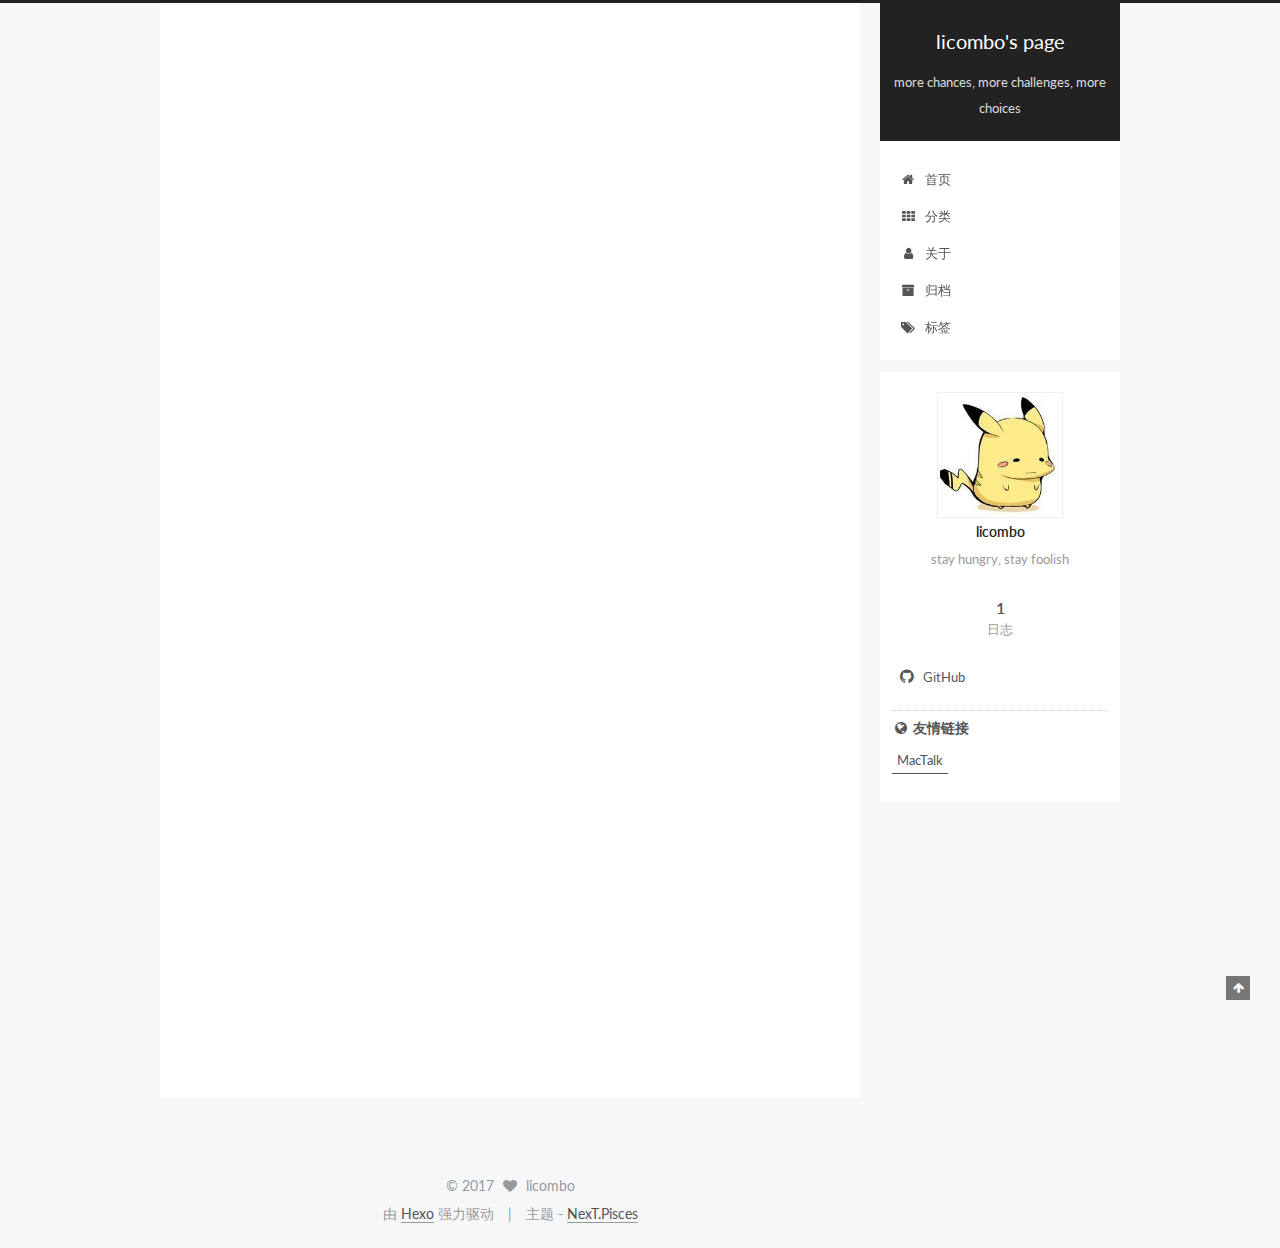
==== commit 76d0c909: "Site updated: 2017-03-21 09:05:11" ====
--- a/index.html
+++ b/index.html
@@ -5,7 +5,7 @@
   
 
 
-<html class="theme-next muse use-motion" lang="">
+<html class="theme-next pisces use-motion" lang="zh-Hans">
 <head>
   <meta charset="UTF-8"/>
 <meta http-equiv="X-UA-Compatible" content="IE=edge" />
@@ -87,12 +87,15 @@
 
 
 
+<meta name="description" content="stay hungry, stay foolish">
 <meta property="og:type" content="website">
-<meta property="og:title" content="Hexo">
+<meta property="og:title" content="licombo's page">
 <meta property="og:url" content="http://yoursite.com/index.html">
-<meta property="og:site_name" content="Hexo">
+<meta property="og:site_name" content="licombo's page">
+<meta property="og:description" content="stay hungry, stay foolish">
 <meta name="twitter:card" content="summary">
-<meta name="twitter:title" content="Hexo">
+<meta name="twitter:title" content="licombo's page">
+<meta name="twitter:description" content="stay hungry, stay foolish">
 
 
 
@@ -100,13 +103,13 @@
   var NexT = window.NexT || {};
   var CONFIG = {
     root: '/',
-    scheme: 'Muse',
-    sidebar: {"position":"left","display":"post","offset":12,"offset_float":0,"b2t":false,"scrollpercent":false},
+    scheme: 'Pisces',
+    sidebar: {"position":"right","display":"post","offset":12,"offset_float":0,"b2t":false,"scrollpercent":false},
     fancybox: true,
     motion: true,
     duoshuo: {
       userId: '0',
-      author: 'Author'
+      author: '博主'
     },
     algolia: {
       applicationID: '',
@@ -126,32 +129,32 @@
 
 
 
-  <title> Hexo </title>
+  <title> licombo's page </title>
 </head>
 
-<body itemscope itemtype="http://schema.org/WebPage" lang="">
-
-  
-
-
-
-
-
-
-
-
-
-
-
-
-
-
-  
-  
-    
-  
-
-  <div class="container sidebar-position-left 
+<body itemscope itemtype="http://schema.org/WebPage" lang="zh-Hans">
+
+  
+
+
+
+
+
+
+
+
+
+
+
+
+
+
+  
+  
+    
+  
+
+  <div class="container sidebar-position-right 
    page-home 
  ">
     <div class="headband"></div>
@@ -164,12 +167,12 @@
     <div class="custom-logo-site-title">
       <a href="/"  class="brand" rel="start">
         <span class="logo-line-before"><i></i></span>
-        <span class="site-title">Hexo</span>
+        <span class="site-title">licombo's page</span>
         <span class="logo-line-after"><i></i></span>
       </a>
     </div>
       
-        <p class="site-subtitle"></p>
+        <p class="site-subtitle">more chances, more challenges, more choices</p>
       
   </div>
 
@@ -194,17 +197,37 @@
             
               <i class="menu-item-icon fa fa-fw fa-home"></i> <br />
             
-            Startseite
+            首页
           </a>
         </li>
       
         
+        <li class="menu-item menu-item-categories">
+          <a href="/categories" rel="section">
+            
+              <i class="menu-item-icon fa fa-fw fa-th"></i> <br />
+            
+            分类
+          </a>
+        </li>
+      
+        
+        <li class="menu-item menu-item-about">
+          <a href="/about" rel="section">
+            
+              <i class="menu-item-icon fa fa-fw fa-user"></i> <br />
+            
+            关于
+          </a>
+        </li>
+      
+        
         <li class="menu-item menu-item-archives">
           <a href="/archives" rel="section">
             
               <i class="menu-item-icon fa fa-fw fa-archive"></i> <br />
             
-            Archiv
+            归档
           </a>
         </li>
       
@@ -214,7 +237,7 @@
             
               <i class="menu-item-icon fa fa-fw fa-tags"></i> <br />
             
-            Tags
+            标签
           </a>
         </li>
       
@@ -250,13 +273,13 @@
     <link itemprop="mainEntityOfPage" href="http://yoursite.com/2017/03/20/hello-world/">
 
     <span hidden itemprop="author" itemscope itemtype="http://schema.org/Person">
-      <meta itemprop="name" content="John Doe">
+      <meta itemprop="name" content="licombo">
       <meta itemprop="description" content="">
-      <meta itemprop="image" content="/images/avatar.gif">
+      <meta itemprop="image" content="/uploads/avatar.jpg">
     </span>
 
     <span hidden itemprop="publisher" itemscope itemtype="http://schema.org/Organization">
-      <meta itemprop="name" content="Hexo">
+      <meta itemprop="name" content="licombo's page">
     </span>
 
     
@@ -284,9 +307,9 @@
                 <i class="fa fa-calendar-o"></i>
               </span>
               
-                <span class="post-meta-item-text">Veröffentlicht am</span>
+                <span class="post-meta-item-text">发表于</span>
               
-              <time title="Post created" itemprop="dateCreated datePublished" datetime="2017-03-20T13:56:18+08:00">
+              <time title="创建于" itemprop="dateCreated datePublished" datetime="2017-03-20T13:56:18+08:00">
                 2017-03-20
               </time>
             
@@ -400,11 +423,11 @@
       <section class="site-overview sidebar-panel sidebar-panel-active">
         <div class="site-author motion-element" itemprop="author" itemscope itemtype="http://schema.org/Person">
           <img class="site-author-image" itemprop="image"
-               src="/images/avatar.gif"
-               alt="John Doe" />
-          <p class="site-author-name" itemprop="name">John Doe</p>
+               src="/uploads/avatar.jpg"
+               alt="licombo" />
+          <p class="site-author-name" itemprop="name">licombo</p>
            
-              <p class="site-description motion-element" itemprop="description"></p>
+              <p class="site-description motion-element" itemprop="description">stay hungry, stay foolish</p>
           
         </div>
         <nav class="site-state motion-element">
@@ -413,7 +436,7 @@
             <div class="site-state-item site-state-posts">
               <a href="/archives">
                 <span class="site-state-item-count">1</span>
-                <span class="site-state-item-name">Artikel</span>
+                <span class="site-state-item-name">日志</span>
               </a>
             </div>
           
@@ -428,12 +451,37 @@
 
         <div class="links-of-author motion-element">
           
+            
+              <span class="links-of-author-item">
+                <a href="https://github.com/licombo" target="_blank" title="GitHub">
+                  
+                    <i class="fa fa-fw fa-github"></i>
+                  
+                  GitHub
+                </a>
+              </span>
+            
+          
         </div>
 
         
         
 
         
+        
+          <div class="links-of-blogroll motion-element links-of-blogroll-inline">
+            <div class="links-of-blogroll-title">
+              <i class="fa  fa-fw fa-globe"></i>
+              友情链接
+            </div>
+            <ul class="links-of-blogroll-list">
+              
+                <li class="links-of-blogroll-item">
+                  <a href="http://macshuo.com/" title="MacTalk" target="_blank">MacTalk</a>
+                </li>
+              
+            </ul>
+          </div>
         
 
         
@@ -462,18 +510,18 @@
   <span class="with-love">
     <i class="fa fa-heart"></i>
   </span>
-  <span class="author" itemprop="copyrightHolder">John Doe</span>
+  <span class="author" itemprop="copyrightHolder">licombo</span>
 </div>
 
 
 <div class="powered-by">
-  Erstellt mit  <a class="theme-link" href="https://hexo.io">Hexo</a>
+  由 <a class="theme-link" href="https://hexo.io">Hexo</a> 强力驱动
 </div>
 
 <div class="theme-info">
-  Theme -
+  主题 -
   <a class="theme-link" href="https://github.com/iissnan/hexo-theme-next">
-    NexT.Muse
+    NexT.Pisces
   </a>
 </div>
 
@@ -545,6 +593,13 @@
   
   
 
+
+  <script type="text/javascript" src="/js/src/affix.js?v=5.1.0"></script>
+
+  <script type="text/javascript" src="/js/src/schemes/pisces.js?v=5.1.0"></script>
+
+
+
   
 
   
--- a/css/main.css
+++ b/css/main.css
@@ -189,7 +189,7 @@
   font-size: 14px;
   line-height: 2;
   color: #555;
-  background: #fff;
+  background: #f5f7f9;
 }
 @media (max-width: 767px) {
   body {
@@ -638,8 +638,8 @@
 @media (min-width: 992px) {
   .full-image.full-image.full-image {
     max-width: none;
-    width: 110%;
-    margin: 25px -5%;
+    width: 118%;
+    margin: 0 -9%;
   }
 }
 .blockquote-center,
@@ -816,7 +816,7 @@
   font-size: 14px;
   color: #fff;
   background: #222;
-  border: 2px solid #222;
+  border: 2px solid #555;
   text-decoration: none;
   border-radius: 0;
   transition-property: background-color;
@@ -827,8 +827,8 @@
 .btn:hover,
 .post-button .btn:hover {
   border-color: #222;
-  color: #222;
-  background: #fff;
+  color: #fff;
+  background: #222;
 }
 .btn-bar {
   display: block;
@@ -933,7 +933,7 @@
   width: 24px;
   background: #222;
   font-size: 12px;
-  opacity: 1;
+  opacity: 0.6;
   color: #fff;
   cursor: pointer;
   text-align: center;
@@ -954,7 +954,7 @@
   }
 }
 .back-to-top.back-to-top-on {
-  bottom: 19px;
+  bottom: 30px;
 }
 .header {
   background: #fff;
@@ -1003,7 +1003,7 @@
 .site-subtitle {
   margin-top: 10px;
   font-size: 13px;
-  color: #999;
+  color: #ddd;
 }
 .use-motion .brand {
   opacity: 0;
@@ -1076,7 +1076,8 @@
   transition-timing-function: ease-in-out;
   transition-delay: 0s;
 }
-.menu .menu-item a:hover {
+.menu .menu-item a:hover,
+.menu-item-active a {
   border-bottom-color: #222;
 }
 .menu .menu-item .fa {
@@ -1422,10 +1423,10 @@
   margin-top: 50px;
 }
 .post-button .btn {
-  color: #fff;
+  color: #555;
   font-size: 14px;
-  background: #222;
-  border-radius: 0;
+  background: #fff;
+  border-radius: 2px;
   line-height: 2;
   margin: 0 4px 8px 4px;
 }
@@ -1600,20 +1601,20 @@
   display: block;
   margin: 0 auto;
   padding: 2px;
-  max-width: 96px;
+  max-width: 120px;
   height: auto;
-  border: 2px solid #333;
+  border: 1px solid #eee;
 }
 .site-author-name {
-  margin: 5px 0 0;
+  margin: 0;
   text-align: center;
-  color: #f5f5f5;
-  font-weight: normal;
+  color: #222;
+  font-weight: 600;
 }
 .site-description {
-  margin-top: 5px;
+  margin-top: 0;
   text-align: center;
-  font-size: 14px;
+  font-size: 13px;
   color: #999;
 }
 .site-state {
@@ -1625,7 +1626,7 @@
 .site-state-item {
   display: inline-block;
   padding: 0 15px;
-  border-left: 1px solid #333;
+  border-left: 1px solid #eee;
 }
 .site-state-item:first-child {
   border-left: none;
@@ -1638,11 +1639,11 @@
   text-align: center;
   color: inherit;
   font-weight: 600;
-  font-size: 18px;
+  font-size: 16px;
 }
 .site-state-item-name {
   font-size: 13px;
-  color: inherit;
+  color: #999;
 }
 .feed-link {
   margin-top: 20px;
@@ -1684,7 +1685,7 @@
   width: 4px;
   height: 4px;
   border-radius: 50%;
-  background: #ff5550;
+  background: #ff0403;
 }
 .links-of-blogroll {
   font-size: 13px;
@@ -1714,7 +1715,7 @@
   color: #555;
 }
 .sidebar-nav li:hover {
-  color: #f5f5f5;
+  color: #fc6423;
 }
 .page-post-detail .sidebar-nav-toc {
   padding: 0 5px;
@@ -1723,11 +1724,11 @@
   margin-left: 10px;
 }
 .sidebar-nav .sidebar-nav-active {
-  color: #87daff;
-  border-bottom-color: #87daff;
+  color: #fc6423;
+  border-bottom-color: #fc6423;
 }
 .sidebar-nav .sidebar-nav-active:hover {
-  color: #87daff;
+  color: #fc6423;
 }
 .sidebar-panel {
   display: none;
@@ -1760,12 +1761,12 @@
   transition-timing-function: ease-in-out;
   transition-delay: 0s;
   transition-property: all;
-  color: #999;
-  border-bottom-color: #555;
+  color: #666;
+  border-bottom-color: #ccc;
 }
 .post-toc ol a:hover {
-  color: #ccc;
-  border-bottom-color: #ccc;
+  color: #000;
+  border-bottom-color: #000;
 }
 .post-toc .nav-item {
   overflow: hidden;
@@ -1786,14 +1787,14 @@
   display: block;
 }
 .post-toc .nav .active > a {
-  color: #87daff;
-  border-bottom-color: #87daff;
+  color: #fc6423;
+  border-bottom-color: #fc6423;
 }
 .post-toc .nav .active-current > a {
-  color: #87daff;
+  color: #fc6423;
 }
 .post-toc .nav .active-current > a:hover {
-  color: #87daff;
+  color: #fc6423;
 }
 .footer {
   font-size: 14px;
@@ -2213,6 +2214,16 @@
   transform: translate(-50%, -50%);
   color: #ccc;
 }
+@media (min-width: 768px) and (max-width: 991px) {
+  .busuanzi-count {
+    width: auto;
+  }
+}
+@media (max-width: 767px) {
+  .busuanzi-count {
+    width: auto;
+  }
+}
 .site-uv,
 .site-pv,
 .page-pv {
@@ -2451,83 +2462,395 @@
   }
 }
 .page-post-detail .sidebar-toggle-line {
-  background: #87daff;
+  background: #fc6423;
 }
 .page-post-detail .comments {
   overflow: hidden;
 }
-@media (max-width: 767px) {
-  .header-inner,
-  .container .main-inner,
+.header {
+  position: relative;
+  margin: 0 auto;
+  width: 960px;
+}
+@media (min-width: 768px) and (max-width: 991px) {
+  .header {
+    width: auto;
+  }
+}
+@media (max-width: 767px) {
+  .header {
+    width: auto;
+  }
+}
+.header-inner {
+  position: absolute;
+  top: 0;
+  overflow: hidden;
+  padding: 0;
+  width: 240px;
+  background: #fff;
+  box-shadow: initial;
+  border-radius: initial;
+}
+@media (min-width: 1600px) {
+  .container .header-inner {
+    width: 240px;
+  }
+}
+@media (min-width: 768px) and (max-width: 991px) {
+  .header-inner {
+    position: relative;
+    width: auto;
+    border-radius: initial;
+  }
+}
+@media (max-width: 767px) {
+  .header-inner {
+    position: relative;
+    width: auto;
+    border-radius: initial;
+  }
+}
+.main:before,
+.main:after {
+  content: " ";
+  display: table;
+}
+.main:after {
+  clear: both;
+}
+@media (min-width: 768px) and (max-width: 991px) {
+  .main {
+    padding-bottom: 100px;
+  }
+}
+@media (max-width: 767px) {
+  .main {
+    padding-bottom: 100px;
+  }
+}
+.container .main-inner {
+  width: 960px;
+}
+@media (min-width: 768px) and (max-width: 991px) {
+  .container .main-inner {
+    width: auto;
+  }
+}
+@media (max-width: 767px) {
+  .container .main-inner {
+    width: auto;
+  }
+}
+.content-wrap {
+  float: right;
+  box-sizing: border-box;
+  padding: 40px;
+  width: 700px;
+  background: #fff;
+  min-height: 700px;
+  box-shadow: initial;
+  border-radius: initial;
+}
+@media (min-width: 768px) and (max-width: 991px) {
+  .content-wrap {
+    width: 100%;
+    padding: 20px;
+    border-radius: initial;
+  }
+}
+@media (max-width: 767px) {
+  .content-wrap {
+    width: 100%;
+    padding: 20px;
+    min-height: auto;
+    border-radius: initial;
+  }
+}
+.sidebar {
+  position: static;
+  float: left;
+  margin-top: 300px;
+  width: 240px;
+  background: #f5f7f9;
+  box-shadow: none;
+}
+@media (min-width: 768px) and (max-width: 991px) {
+  .sidebar {
+    display: none;
+  }
+}
+@media (max-width: 767px) {
+  .sidebar {
+    display: none;
+  }
+}
+.sidebar-toggle {
+  display: none;
+}
+.footer-inner {
+  width: 960px;
+  padding-left: 260px;
+}
+@media (min-width: 768px) and (max-width: 991px) {
   .footer-inner {
     width: auto;
-  }
-}
-embed {
-  display: block;
-  margin: 0px auto 25px auto;
-}
-.custom-logo .site-meta-headline {
-  text-align: center;
-}
-.custom-logo .brand {
+    padding-left: 0;
+  }
+}
+@media (max-width: 767px) {
+  .footer-inner {
+    width: auto;
+    padding-left: 0;
+  }
+}
+.sidebar-position-right .header-inner {
+  right: 0;
+}
+.sidebar-position-right .content-wrap {
+  float: left;
+}
+.sidebar-position-right .sidebar {
+  float: right;
+}
+.sidebar-position-right .footer-inner {
+  padding-left: 0;
+  padding-right: 260px;
+}
+.site-brand-wrapper {
+  position: relative;
+}
+.site-meta {
+  padding: 20px 0;
+  color: #fff;
+  background: #222;
+}
+@media (min-width: 768px) and (max-width: 991px) {
+  .site-meta {
+    box-shadow: 0 0 16px rgba(0,0,0,0.5);
+  }
+}
+@media (max-width: 767px) {
+  .site-meta {
+    box-shadow: 0 0 16px rgba(0,0,0,0.5);
+  }
+}
+.brand {
+  padding: 0;
   background: none;
 }
-.custom-logo .site-title {
-  margin: 10px auto 0;
-  font-size: 24px;
-  color: #222;
-}
-.custom-logo .site-title a {
-  border: none;
-}
-.custom-logo-image {
-  margin: 0 auto;
-  padding: 5px;
-  max-width: 150px;
-  background: #fff;
-}
-@media (max-width: 767px) {
-  .site-nav {
-    position: absolute;
-    left: 0;
-    top: 52px;
-    margin: 0;
-    width: 100%;
-    padding: 0;
-    background: #fff;
-    border-bottom: 1px solid #ddd;
-    z-index: 1;
-  }
-}
-@media (max-width: 767px) {
-  .menu {
-    text-align: left;
-  }
-}
-@media (max-width: 767px) {
-  .menu .menu-item {
-    display: block;
-    margin: 0 10px;
-    vertical-align: top;
-  }
-}
-@media (max-width: 767px) {
-  .menu .menu-item br {
-    display: none;
-  }
-}
-@media (max-width: 767px) {
-  .menu .menu-item a {
-    padding: 5px 10px;
-  }
-}
-.menu .menu-item .fa {
-  margin-right: 0;
+.brand:hover {
+  color: #fff;
+}
+.site-subtitle {
+  margin: 10px 10px 0;
+  font-weight: initial;
 }
 .site-search form {
   display: none;
 }
+.site-nav {
+  border-top: none;
+}
+@media (min-width: 768px) and (max-width: 991px) {
+  .site-nav {
+    display: none !important;
+  }
+}
+@media (min-width: 768px) and (max-width: 991px) {
+  .site-nav-on {
+    display: block !important;
+  }
+}
+.menu .menu-item {
+  display: block;
+  margin: 0;
+}
+.menu .menu-item a {
+  position: relative;
+  box-sizing: border-box;
+  padding: 5px 20px;
+  text-align: left;
+  line-height: inherit;
+  transition-property: background-color;
+  transition-duration: 0.2s;
+  transition-timing-function: ease-in-out;
+  transition-delay: 0s;
+}
+.menu .menu-item a:hover,
+.menu-item-active a {
+  background: #f9f9f9;
+  border-bottom-color: #fff;
+}
+.menu .menu-item br {
+  display: none;
+}
+.menu-item-active a:after {
+  content: " ";
+  position: absolute;
+  top: 50%;
+  margin-top: -3px;
+  right: 15px;
+  width: 6px;
+  height: 6px;
+  border-radius: 50%;
+  background-color: #bbb;
+}
+.btn-bar {
+  background-color: #fff;
+}
+.site-nav-toggle {
+  left: 20px;
+  top: 50%;
+  -webkit-transform: translateY(-50%);
+  -webkit-transform: translateY(-50%);
+  -moz-transform: translateY(-50%);
+  -ms-transform: translateY(-50%);
+  -o-transform: translateY(-50%);
+  transform: translateY(-50%);
+}
+@media (min-width: 768px) and (max-width: 991px) {
+  .site-nav-toggle {
+    display: block;
+  }
+}
+.use-motion .sidebar .motion-element {
+  opacity: 1;
+}
+.sidebar {
+  display: none;
+  right: auto;
+  bottom: auto;
+  -webkit-transform: none;
+}
+.sidebar-inner {
+  box-sizing: border-box;
+  width: 240px;
+  color: #555;
+  background: #fff;
+  box-shadow: initial;
+  border-radius: initial;
+}
+.sidebar-inner.affix {
+  position: fixed;
+  top: 0px;
+}
+.site-overview {
+  margin: 0 2px;
+  text-align: left;
+}
+.site-author:before,
+.site-author:after {
+  content: " ";
+  display: table;
+}
+.site-author:after {
+  clear: both;
+}
+.sidebar a {
+  color: #555;
+}
+.sidebar a:hover {
+  color: #222;
+}
+.links-of-author-item a:before {
+  display: none;
+}
+.links-of-author-item a {
+  border-bottom: none;
+  text-decoration: underline;
+}
+.feed-link {
+  border-top: 1px dotted #ccc;
+  border-bottom: 1px dotted #ccc;
+  text-align: center;
+}
+.feed-link a {
+  display: block;
+  color: #fc6423;
+  border: none;
+}
+.feed-link a:hover {
+  background: none;
+  color: #e34603;
+}
+.feed-link a:hover i {
+  color: #e34603;
+}
+.links-of-author:before,
+.links-of-author:after {
+  content: " ";
+  display: table;
+}
+.links-of-author:after {
+  clear: both;
+}
+.links-of-author-item {
+  float: left;
+  margin: 5px 0 0;
+  width: 50%;
+}
+.links-of-author-item a {
+  box-sizing: border-box;
+  display: inline-block;
+  margin-right: 0;
+  margin-bottom: 0;
+  padding: 0 5px;
+  overflow: hidden;
+  white-space: nowrap;
+  text-overflow: ellipsis;
+}
+.links-of-author-item a {
+  display: block;
+  text-decoration: none;
+}
+.links-of-author-item a:hover {
+  border-radius: 4px;
+  background: #eee;
+}
+.links-of-author-item .fa {
+  margin-right: 2px;
+  font-size: 16px;
+}
+.links-of-author-item .fa-globe {
+  font-size: 15px;
+}
+.links-of-blogroll {
+  margin-top: 20px;
+  padding: 3px 0 0;
+  border-top: 1px dotted #ccc;
+}
+.links-of-blogroll-title {
+  margin-top: 0;
+}
+.links-of-blogroll-item {
+  padding: 0;
+}
+.links-of-blogroll-inline:before,
+.links-of-blogroll-inline:after {
+  content: " ";
+  display: table;
+}
+.links-of-blogroll-inline:after {
+  clear: both;
+}
 .links-of-blogroll-inline .links-of-blogroll-item {
-  display: inline-block;
-}
+  float: left;
+  margin: 5px 0 0;
+  width: 50%;
+}
+.links-of-blogroll-inline .links-of-blogroll-item a {
+  box-sizing: border-box;
+  display: inline-block;
+  margin-right: 0;
+  margin-bottom: 0;
+  padding: 0 5px;
+  overflow: hidden;
+  white-space: nowrap;
+  text-overflow: ellipsis;
+}
+@media (max-width: 767px) {
+  .post-body {
+    text-align: justify;
+  }
+}
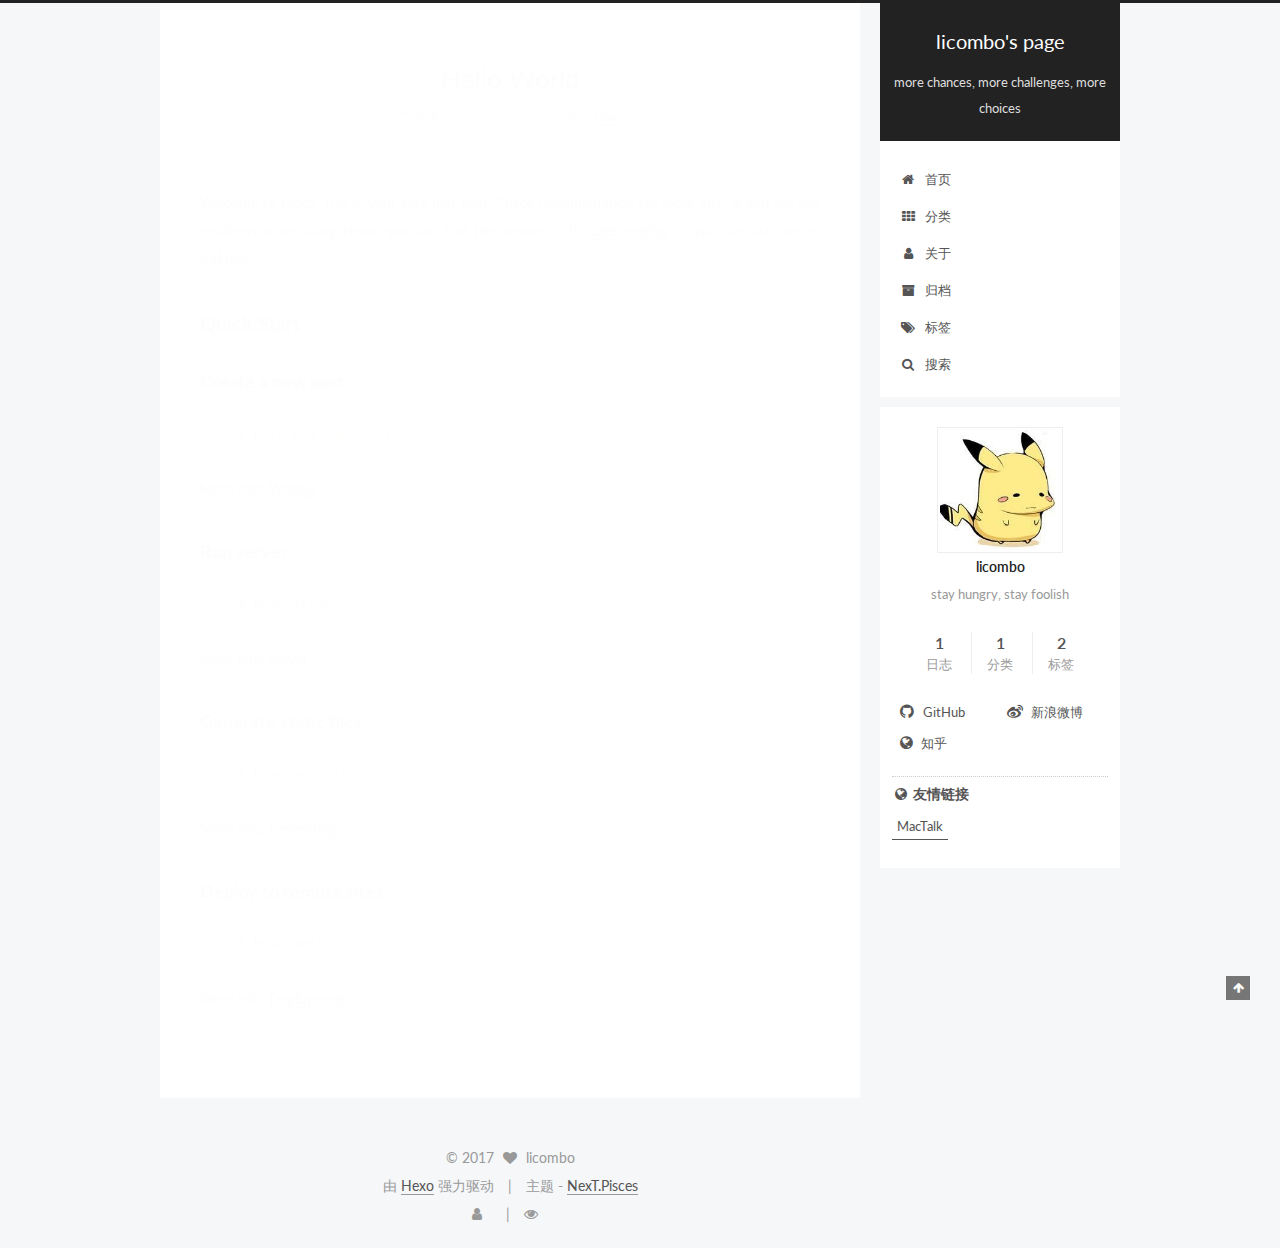
==== commit ba8e5119: "Site updated: 2017-03-21 18:58:43" ====
--- a/index.html
+++ b/index.html
@@ -104,7 +104,7 @@
   var CONFIG = {
     root: '/',
     scheme: 'Pisces',
-    sidebar: {"position":"right","display":"post","offset":12,"offset_float":0,"b2t":false,"scrollpercent":false},
+    sidebar: {"position":"right","display":"post","offset":10,"offset_float":0,"b2t":false,"scrollpercent":false},
     fancybox: true,
     motion: true,
     duoshuo: {
@@ -243,9 +243,43 @@
       
 
       
+        <li class="menu-item menu-item-search">
+          
+            <a href="javascript:;" class="popup-trigger">
+          
+            
+              <i class="menu-item-icon fa fa-search fa-fw"></i> <br />
+            
+            搜索
+          </a>
+        </li>
+      
     </ul>
   
 
+  
+    <div class="site-search">
+      
+  <div class="popup search-popup local-search-popup">
+  <div class="local-search-header clearfix">
+    <span class="search-icon">
+      <i class="fa fa-search"></i>
+    </span>
+    <span class="popup-btn-close">
+      <i class="fa fa-times-circle"></i>
+    </span>
+    <div class="local-search-input-wrapper">
+      <input autocapitalize="off" autocomplete="off" autocorrect="off"
+             placeholder="搜索..." spellcheck="false"
+             type="text" id="local-search-input">
+    </div>
+  </div>
+  <div id="local-search-result"></div>
+</div>
+
+
+
+    </div>
   
 </nav>
 
@@ -319,6 +353,28 @@
             
           </span>
 
+          
+            <span class="post-category" >
+            
+              <span class="post-meta-divider">|</span>
+            
+              <span class="post-meta-item-icon">
+                <i class="fa fa-folder-o"></i>
+              </span>
+              
+                <span class="post-meta-item-text">分类于</span>
+              
+              
+                <span itemprop="about" itemscope itemtype="http://schema.org/Thing">
+                  <a href="/categories/Diary/" itemprop="url" rel="index">
+                    <span itemprop="name">Diary</span>
+                  </a>
+                </span>
+
+                
+                
+              
+            </span>
           
 
           
@@ -442,7 +498,25 @@
           
 
           
-
+            
+            
+            <div class="site-state-item site-state-categories">
+              <a href="/categories/index.html">
+                <span class="site-state-item-count">1</span>
+                <span class="site-state-item-name">分类</span>
+              </a>
+            </div>
+          
+
+          
+            
+            
+            <div class="site-state-item site-state-tags">
+              
+                <span class="site-state-item-count">2</span>
+                <span class="site-state-item-name">标签</span>
+              
+            </div>
           
 
         </nav>
@@ -461,6 +535,24 @@
                 </a>
               </span>
             
+              <span class="links-of-author-item">
+                <a href="https://weibo.com/6056881269/profile" target="_blank" title="新浪微博">
+                  
+                    <i class="fa fa-fw fa-weibo"></i>
+                  
+                  新浪微博
+                </a>
+              </span>
+            
+              <span class="links-of-author-item">
+                <a href="https://www.zhihu.com/people/li-peng-kun-79/activities" target="_blank" title="知乎">
+                  
+                    <i class="fa fa-fw fa-globe"></i>
+                  
+                  知乎
+                </a>
+              </span>
+            
           
         </div>
 
@@ -527,6 +619,26 @@
 
 
         
+<div class="busuanzi-count">
+  <script async src="https://dn-lbstatics.qbox.me/busuanzi/2.3/busuanzi.pure.mini.js"></script>
+
+  
+    <span class="site-uv">
+      <i class="fa fa-user"></i>
+      <span class="busuanzi-value" id="busuanzi_value_site_uv"></span>
+      
+    </span>
+  
+
+  
+    <span class="site-pv">
+      <i class="fa fa-eye"></i>
+      <span class="busuanzi-value" id="busuanzi_value_site_pv"></span>
+      
+    </span>
+  
+</div>
+
 
         
       </div>
@@ -645,6 +757,132 @@
 
   
 
+  <script type="text/javascript">
+    // Popup Window;
+    var isfetched = false;
+    // Search DB path;
+    var search_path = "search.xml";
+    if (search_path.length == 0) {
+      search_path = "search.xml";
+    }
+    var path = "/" + search_path;
+    // monitor main search box;
+
+    function proceedsearch() {
+      $("body")
+        .append('<div class="search-popup-overlay local-search-pop-overlay"></div>')
+        .css('overflow', 'hidden');
+      $('.popup').toggle();
+    }
+    // search function;
+    var searchFunc = function(path, search_id, content_id) {
+      'use strict';
+      $.ajax({
+        url: path,
+        dataType: "xml",
+        async: true,
+        success: function( xmlResponse ) {
+          // get the contents from search data
+          isfetched = true;
+          $('.popup').detach().appendTo('.header-inner');
+          var datas = $( "entry", xmlResponse ).map(function() {
+            return {
+              title: $( "title", this ).text(),
+              content: $("content",this).text(),
+              url: $( "url" , this).text()
+            };
+          }).get();
+          var $input = document.getElementById(search_id);
+          var $resultContent = document.getElementById(content_id);
+          $input.addEventListener('input', function(){
+            var matchcounts = 0;
+            var str='<ul class=\"search-result-list\">';
+            var keywords = this.value.trim().toLowerCase().split(/[\s\-]+/);
+            $resultContent.innerHTML = "";
+            if (this.value.trim().length > 1) {
+              // perform local searching
+              datas.forEach(function(data) {
+                var isMatch = false;
+                var content_index = [];
+                var data_title = data.title.trim().toLowerCase();
+                var data_content = data.content.trim().replace(/<[^>]+>/g,"").toLowerCase();
+                var data_url = decodeURIComponent(data.url);
+                var index_title = -1;
+                var index_content = -1;
+                var first_occur = -1;
+                // only match artiles with not empty titles and contents
+                if(data_title != '') {
+                  keywords.forEach(function(keyword, i) {
+                    index_title = data_title.indexOf(keyword);
+                    index_content = data_content.indexOf(keyword);
+                    if( index_title >= 0 || index_content >= 0 ){
+                      isMatch = true;
+                      if (i == 0) {
+                        first_occur = index_content;
+                      }
+                    }
+
+                  });
+                }
+                // show search results
+                if (isMatch) {
+                  matchcounts += 1;
+                  str += "<li><a href='"+ data_url +"' class='search-result-title'>"+ data_title +"</a>";
+                  var content = data.content.trim().replace(/<[^>]+>/g,"");
+                  if (first_occur >= 0) {
+                    // cut out 100 characters
+                    var start = first_occur - 20;
+                    var end = first_occur + 80;
+                    if(start < 0){
+                      start = 0;
+                    }
+                    if(start == 0){
+                      end = 50;
+                    }
+                    if(end > content.length){
+                      end = content.length;
+                    }
+                    var match_content = content.substring(start, end);
+                    // highlight all keywords
+                    keywords.forEach(function(keyword){
+                      var regS = new RegExp(keyword, "gi");
+                      match_content = match_content.replace(regS, "<b class=\"search-keyword\">"+keyword+"</b>");
+                    });
+
+                    str += "<p class=\"search-result\">" + match_content +"...</p>"
+                  }
+                  str += "</li>";
+                }
+              })};
+            str += "</ul>";
+            if (matchcounts == 0) { str = '<div id="no-result"><i class="fa fa-frown-o fa-5x" /></div>' }
+            if (keywords == "") { str = '<div id="no-result"><i class="fa fa-search fa-5x" /></div>' }
+            $resultContent.innerHTML = str;
+          });
+          proceedsearch();
+        }
+      });}
+
+    // handle and trigger popup window;
+    $('.popup-trigger').click(function(e) {
+      e.stopPropagation();
+      if (isfetched == false) {
+        searchFunc(path, 'local-search-input', 'local-search-result');
+      } else {
+        proceedsearch();
+      };
+    });
+
+    $('.popup-btn-close').click(function(e){
+      $('.popup').hide();
+      $(".local-search-pop-overlay").remove();
+      $('body').css('overflow', '');
+    });
+    $('.popup').click(function(e){
+      e.stopPropagation();
+    });
+  </script>
+
 
 
 
--- a/css/main.css
+++ b/css/main.css
@@ -1685,7 +1685,7 @@
   width: 4px;
   height: 4px;
   border-radius: 50%;
-  background: #ff0403;
+  background: #1dc746;
 }
 .links-of-blogroll {
   font-size: 13px;
